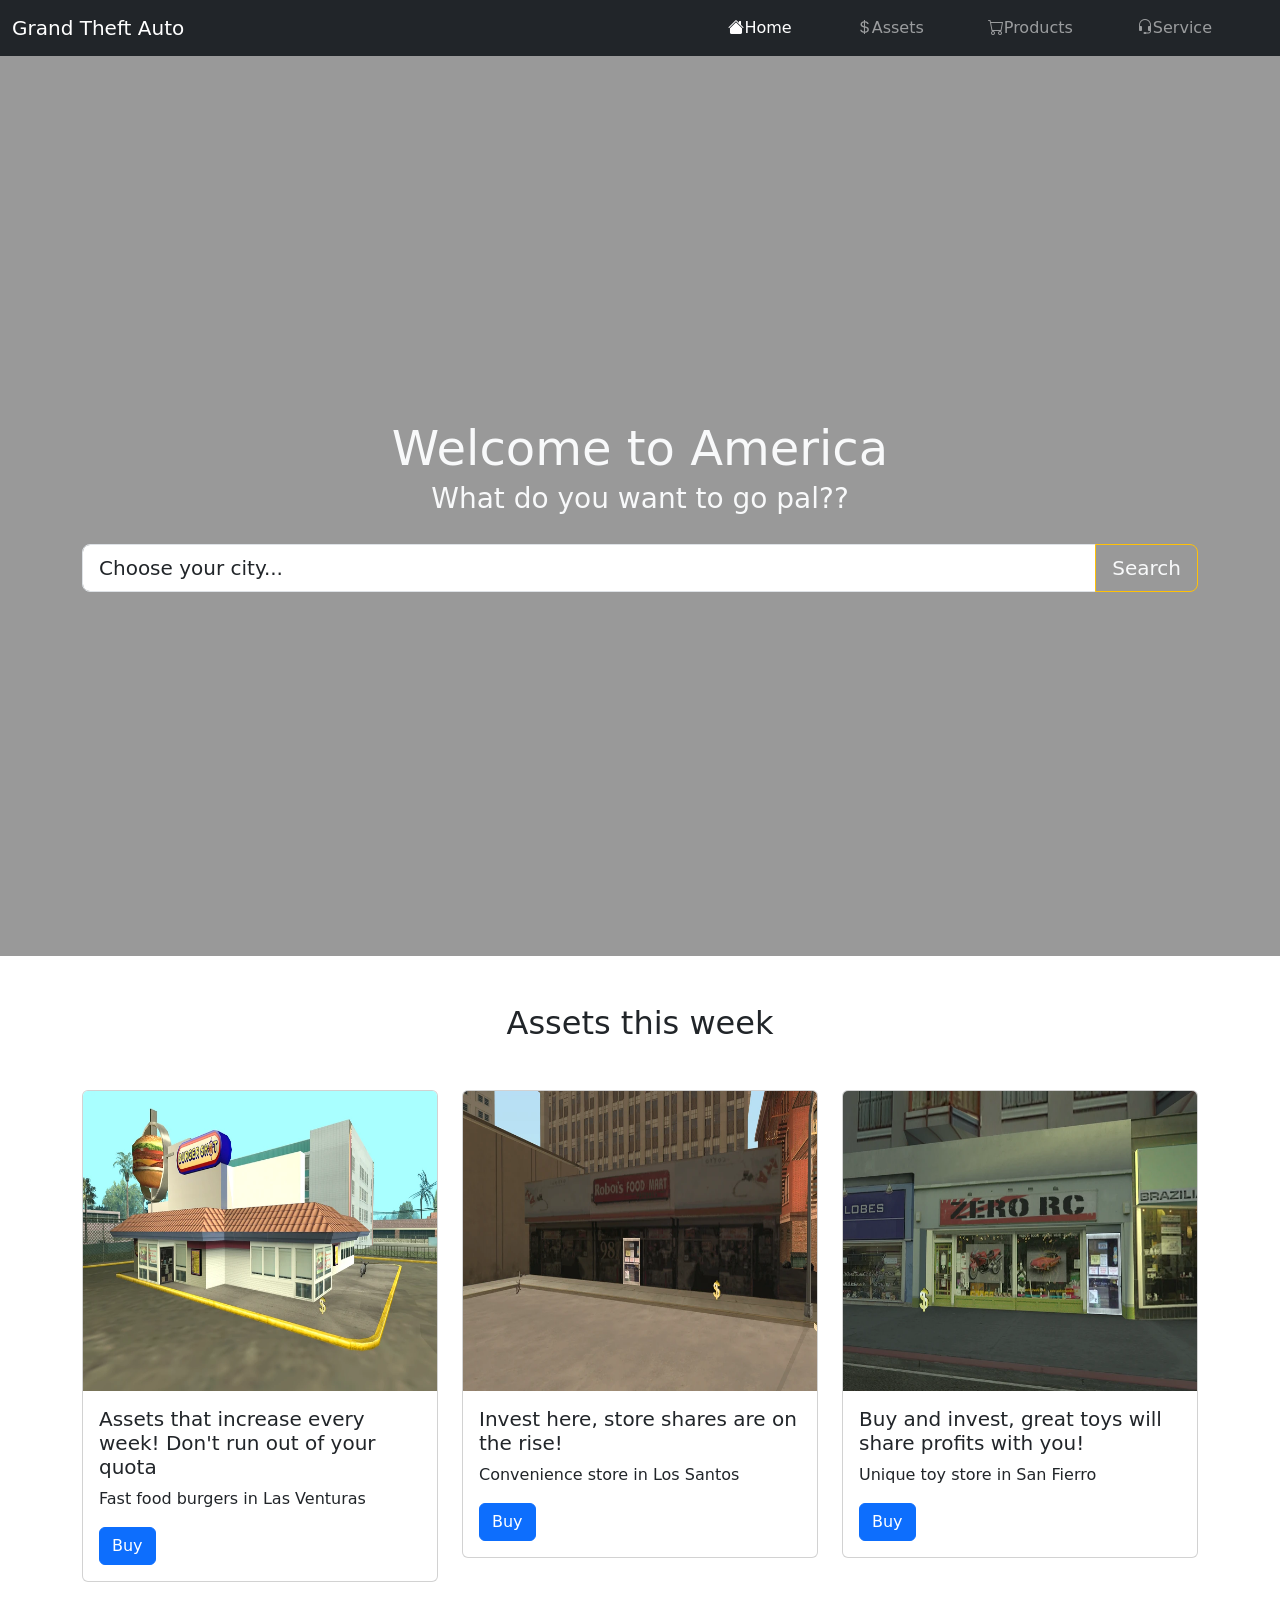
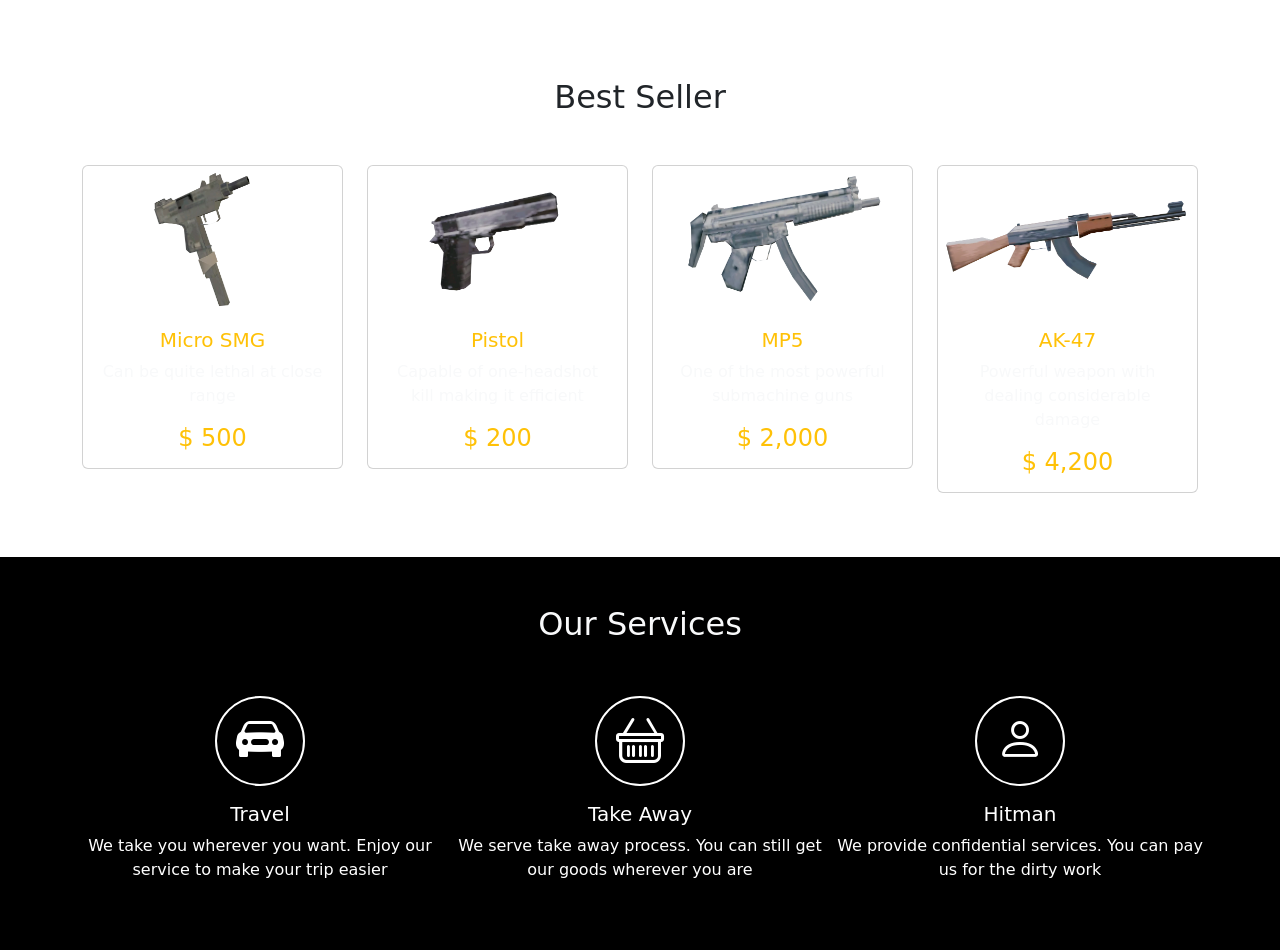
==== index.html @ 94e30887 "Refactor index.html and add Products section Updated the HTML structure and added a new 'Products' s" ====
<!DOCTYPE html>
<html lang="en">
    <head>
        <meta charset="UTF-8">
        <meta name="viewport" content="width=device-width, initial-scale=1.0">
        <title>Grand Theft Auto</title>
        <link rel="stylesheet" href="bootstrap.min.css">
        <link rel="stylesheet" href="style.css">
        <link rel="stylesheet" href="https://cdn.jsdelivr.net/npm/bootstrap-icons@1.13.1/font/bootstrap-icons.min.css">
        <link rel="icon" type="image/x-icon" href="grand-theft-auto-gta-v-logo-grand-theft-auto-gta-v-icon-transparent-free-png.webp">
    </head>
    <body>
        <nav class="navbar navbar-expand-lg navbar-dark bg-dark main-color">
            <div class="container-fluid">
                <button class="navbar-toggler" type="button" data-bs-toggle="collapse" data-bs-target="#navbarNav" aria-controls="navbarNav" aria-expanded="false" aria-label="Toggle navigation">
                    <span class="navbar-toggler-icon"></span>
                </button>
                <div class="collapse navbar-collapse" id="navbarNav">
                    <a class="navbar-brand me-auto" href="#">Grand Theft Auto</a>
                    <ul class="navbar-nav">
                        <li class="nav-item me-5">
                            <a class="nav-link active" aria-current="page" href="#home"><i class="bi bi-house-fill"></i>Home</a>
                        </li>
                        <li class="nav-item me-5">
                            <a class="nav-link" href="#assets"><i class="bi bi-currency-dollar"></i>Assets</a>
                        </li>
                        <li class="nav-item me-5">
                            
                            <a class="nav-link" href="#product"><i class="bi bi-cart"></i>Products</a>
                        </li>
                        <li class="nav-item me-5">
                            <a class="nav-link" href="#service"><i class="bi bi-headset"></i>Service</a>
                        </li>
                    </ul>
                </div>
            </div>
        </nav>
        <!-- Banner -->
        <section id="home">
            <div class="container-fluid banner d-flex align-items-center">
                <div class="container">
                    <h2 class="text-light text-center display-5 mb-1">Welcome to America</h2>
                    <h3 class="text-light text-center display-7 mb-1">What do you want to go pal??</h3><br>
                    <div class="input-group input-group-lg">
                        <select id="inputGroupSelect04" class="form-control">
                            <option selected disabled hidden>Choose your city...</option>
                            <option value="1">Los Santos</option>
                            <option value="2">San Fierro</option>
                            <option value="3">Las Venturas</option>
                            <option value="4">Liberty City</option>
                            <option value="5">Vice City</option>
                        </select>
                        <button class="btn btn-lg btn-outline-warning text-light" type="button">Search</button>
                    </div>
                </div>
            </div>
        </section>
        <!-- Assets -->
        <section id="assets">
            <div class="container-fluid py-5">
                <div class="container">
                    <h2 class="text-center">Assets this week</h2>
                    <div class="row mt-5 justify-content-center">
                    <div class="col md-3 asset-hover">
                        <div class="card">
                            <img src="assets/Assets-GTASA-BurgerShot.webp" alt="burger_shot" class="card-img-top" height="300px">
                            <div class="card-body">
                                <h5 class="card-title">Assets that increase every week! Don't run out of your quota</h5>
                                <p class="card-text">Fast food burgers in Las Venturas</p>
                                <a href="#" class="btn btn-primary">Buy</a>
                            </div>
                        </div>
                    </div>
                    <div class="col md-3 asset-hover">
                        <div class="card">
                            <img src="assets/Assets-GTASA-RoboisFoodMart.webp" alt="robois_foodmart" class="card-img-top" height="300px">
                            <div class="card-body">
                                <h5 class="card-title">Invest here, store shares are on the rise!</h5>
                                <p class="card-text">Convenience store in Los Santos</p>
                                <a href="#" class="btn btn-primary">Buy</a>
                            </div>
                        </div>
                    </div>
                    <div class="col md-3 asset-hover">
                        <div class="card">
                            <img src="assets/Assets-GTASA-ZeroRC.webp" alt="zero_rc" class="card-img-top" height="300px">
                            <div class="card-body">
                                <h5 class="card-title">Buy and invest, great toys will share profits with you!</h5>
                                <p class="card-text">Unique toy store in San Fierro</p>
                                <a href="#" class="btn btn-primary">Buy</a>
                            </div>
                        </div>
                    </div>
                    </div>
                </div>
            </div>
        </section>
        <section id="product">
            <div class="container-fluid py-5 background-product">
                <div class="container">
                    <h2 class="text-center mb-5">Best Seller</h2>
                    <div class="row">
                        <div class="col-sm-6 col-lg-3 mb-3">
                            <div class="card product-card">
                                <img src="assets/MicroSMG-GTASA.webp" alt="Micro SMG" class="card-img-top">
                                <div class="card-body text-center">
                                    <h5 class="card-title text-warning">Micro SMG</h5>
                                    <p class="card-text text-light">Can be quite lethal at close range</p>
                                    <h4 class="card-text text-warning">$ 500</h4>
                                </div>
                            </div>
                        </div>
                        <div class="col-sm-6 col-lg-3 mb-3">
                            <div class="card product-card">
                                <img src="assets/Pistol-GTASA.webp" alt="Pistol" class="card-img-top">
                                <div class="card-body text-center">
                                    <h5 class="card-title text-warning">Pistol</h5>
                                    <p class="card-text text-light">Capable of one-headshot kill making it efficient</p>
                                    <h4 class="card-text text-warning">$ 200</h4>
                                </div>
                            </div>
                        </div>
                        <div class="col-sm-6 col-lg-3 mb-3">
                            <div class="card product-card">
                                <img src="assets/SMG-GTASA.webp" alt="MP5" class="card-img-top">
                                <div class="card-body text-center">
                                    <h5 class="card-title text-warning">MP5</h5>
                                    <p class="card-text text-light">One of the most powerful submachine guns</p>
                                    <h4 class="card-text text-warning">$ 2,000</h4>
                                </div>
                            </div>
                        </div>
                        <div class="col-sm-6 col-lg-3 mb-3">
                            <div class="card product-card">
                                <img src="assets/AK-47-GTASA.webp" alt="AK-47" class="card-img-top">
                                <div class="card-body text-center">
                                    <h5 class="card-title text-warning">AK-47</h5>
                                    <p class="card-text text-light">Powerful weapon with dealing considerable damage</p>
                                    <h4 class="card-text text-warning">$ 4,200</h4>
                                </div>
                            </div>
                        </div>
                    </div>
                </div>
            </div>
        </section>
        <section id="service">
            <div class="container-fluid py-5 main-color background-service">
                <div class="container">
                    <h2 class="text-light text-center mb-5">Our Services</h2>
                    <div class="row justify-content-center">
                        <div class="col-lg-4 service-hover">
                            <div class="d-flex justify-content-center">
                                <div class="icon-service d-flex align-items-center justify-content-center">
                                    <i class="bi bi-car-front-fill display-5"></i>
                                </div>
                            </div>
                            <div class="mt-3 text-white text-center">
                                <h5>Travel</h5>
                                <p>We take you wherever you want.
                                Enjoy our service to make your trip easier</p>
                            </div>
                        </div>
                        <div class="col-lg-4 service-hover">
                            <div class="d-flex justify-content-center">
                                <div class="icon-service d-flex align-items-center justify-content-center">
                                    <i class="bi bi-basket display-5"></i>
                                </div>
                            </div>
                            <div class="mt-3 text-white text-center">
                                <h5>Take Away</h5>
                                <p>We serve take away process.
                                You can still get our goods wherever you are</p>
                            </div>
                        </div>
                        <div class="col-lg-4 service-hover">
                            <div class="d-flex justify-content-center">
                                <div class="icon-service d-flex align-items-center justify-content-center">
                                    <i class="bi bi-person display-5"></i>
                                </div>
                            </div>
                            <div class="mt-3 text-white text-center">
                                <h5>Hitman</h5>
                                <p>We provide confidential services.
                                You can pay us for the dirty work</p>
                            </div>
                        </div>
                    </div>
                </div>
            </div>
        </section>
        <script src="js/bootstrap.bundle.min.js"></script>
    </body>
</html>
---- style.css ----
.banner{
    height: 100vh;
    background: linear-gradient(rgba(0,0,0,0.4), rgba(0,0,0,0.4)), url('wp13714354-claude-speed-desktop-wallpapers.jpg');
    background-size: cover;
    background-position: center;
}

.text-banner{
    color: red;
}

.asset-hover{
    transition: 0.3s;
}

.asset-hover:hover{
    transform: scale(1.05);
    transition: 0.3s;
}

.background-service{
    height: auto;
    background: black;
}

.icon-service{
    width: 90px; height: 90px;
    border: solid 2px #fff; border-radius: 50%;
    color: #ffff;
}

.service-hover{
    transition: 0.3s;
    padding: 4px;
    border-radius: 20px;
}

.service-hover:hover{
    background-color: rgba(255, 255, 255, 0.107);
    transition: 0.3s;
}
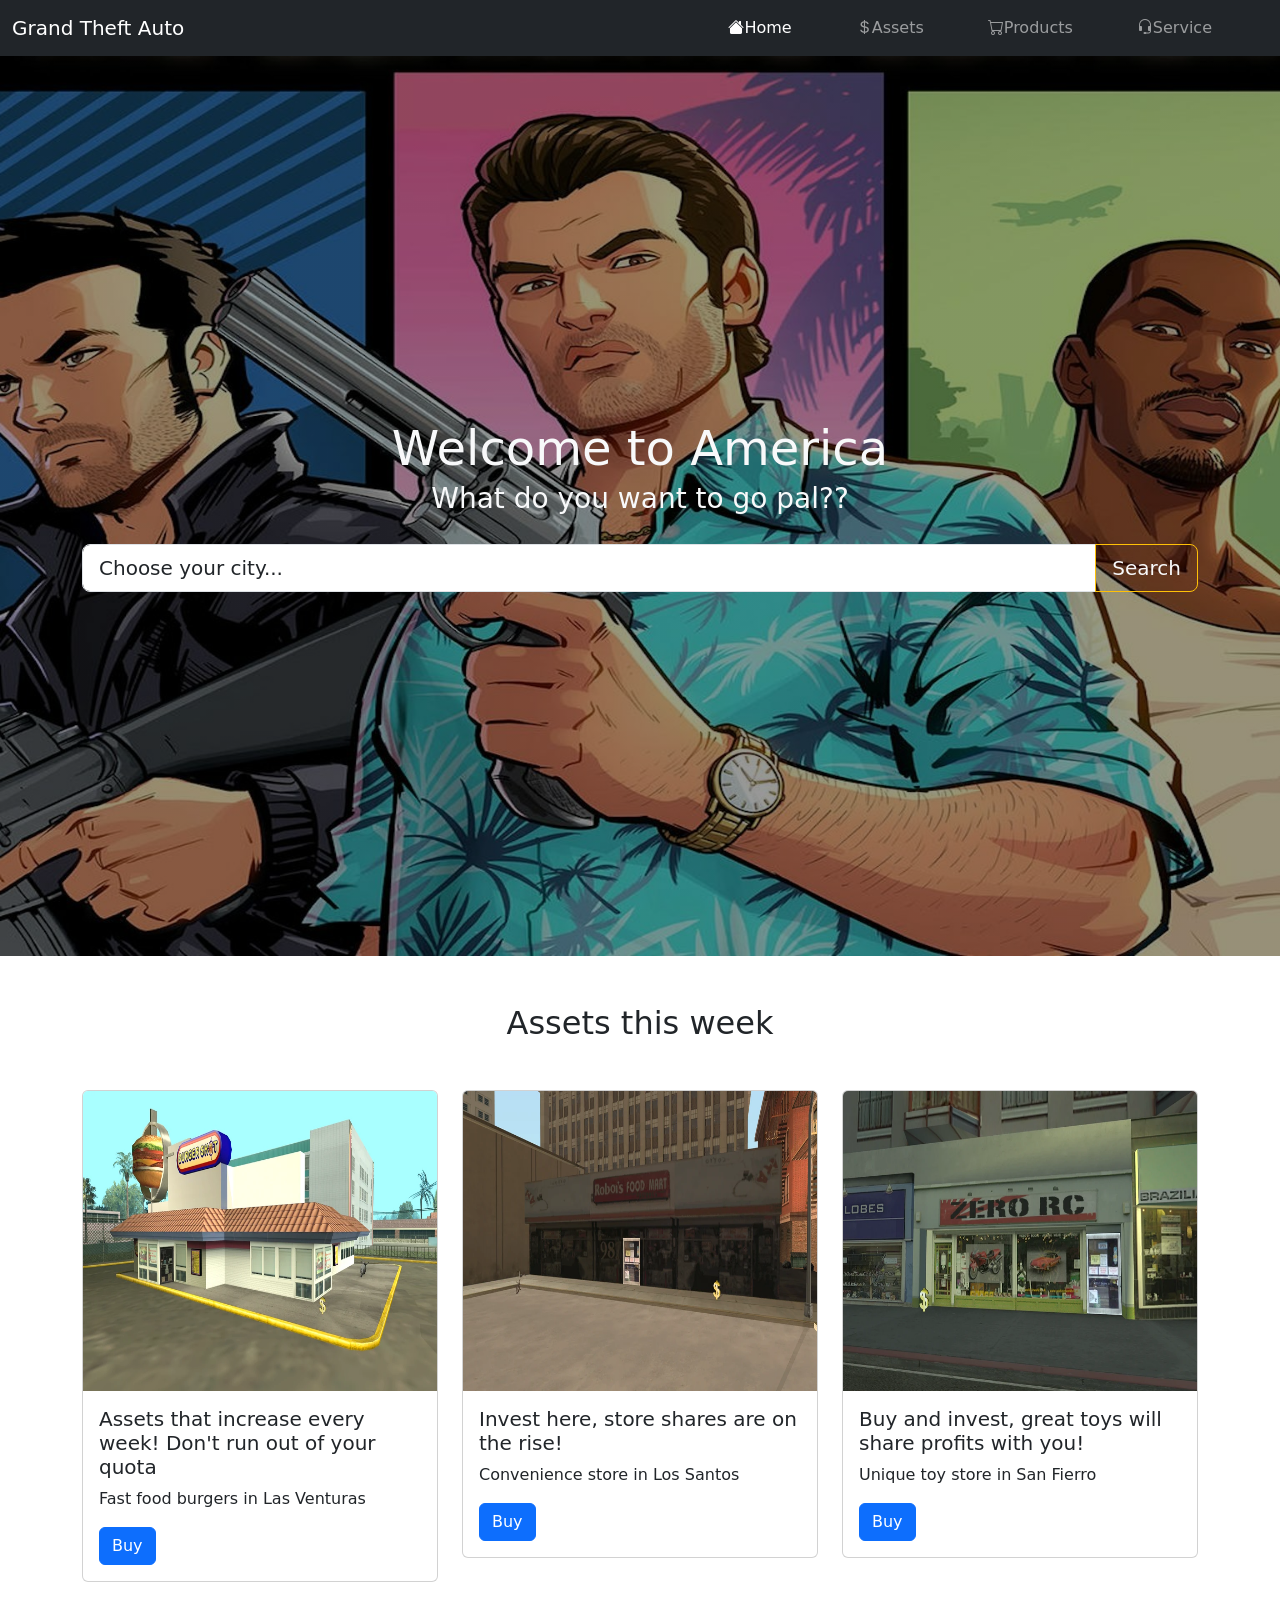
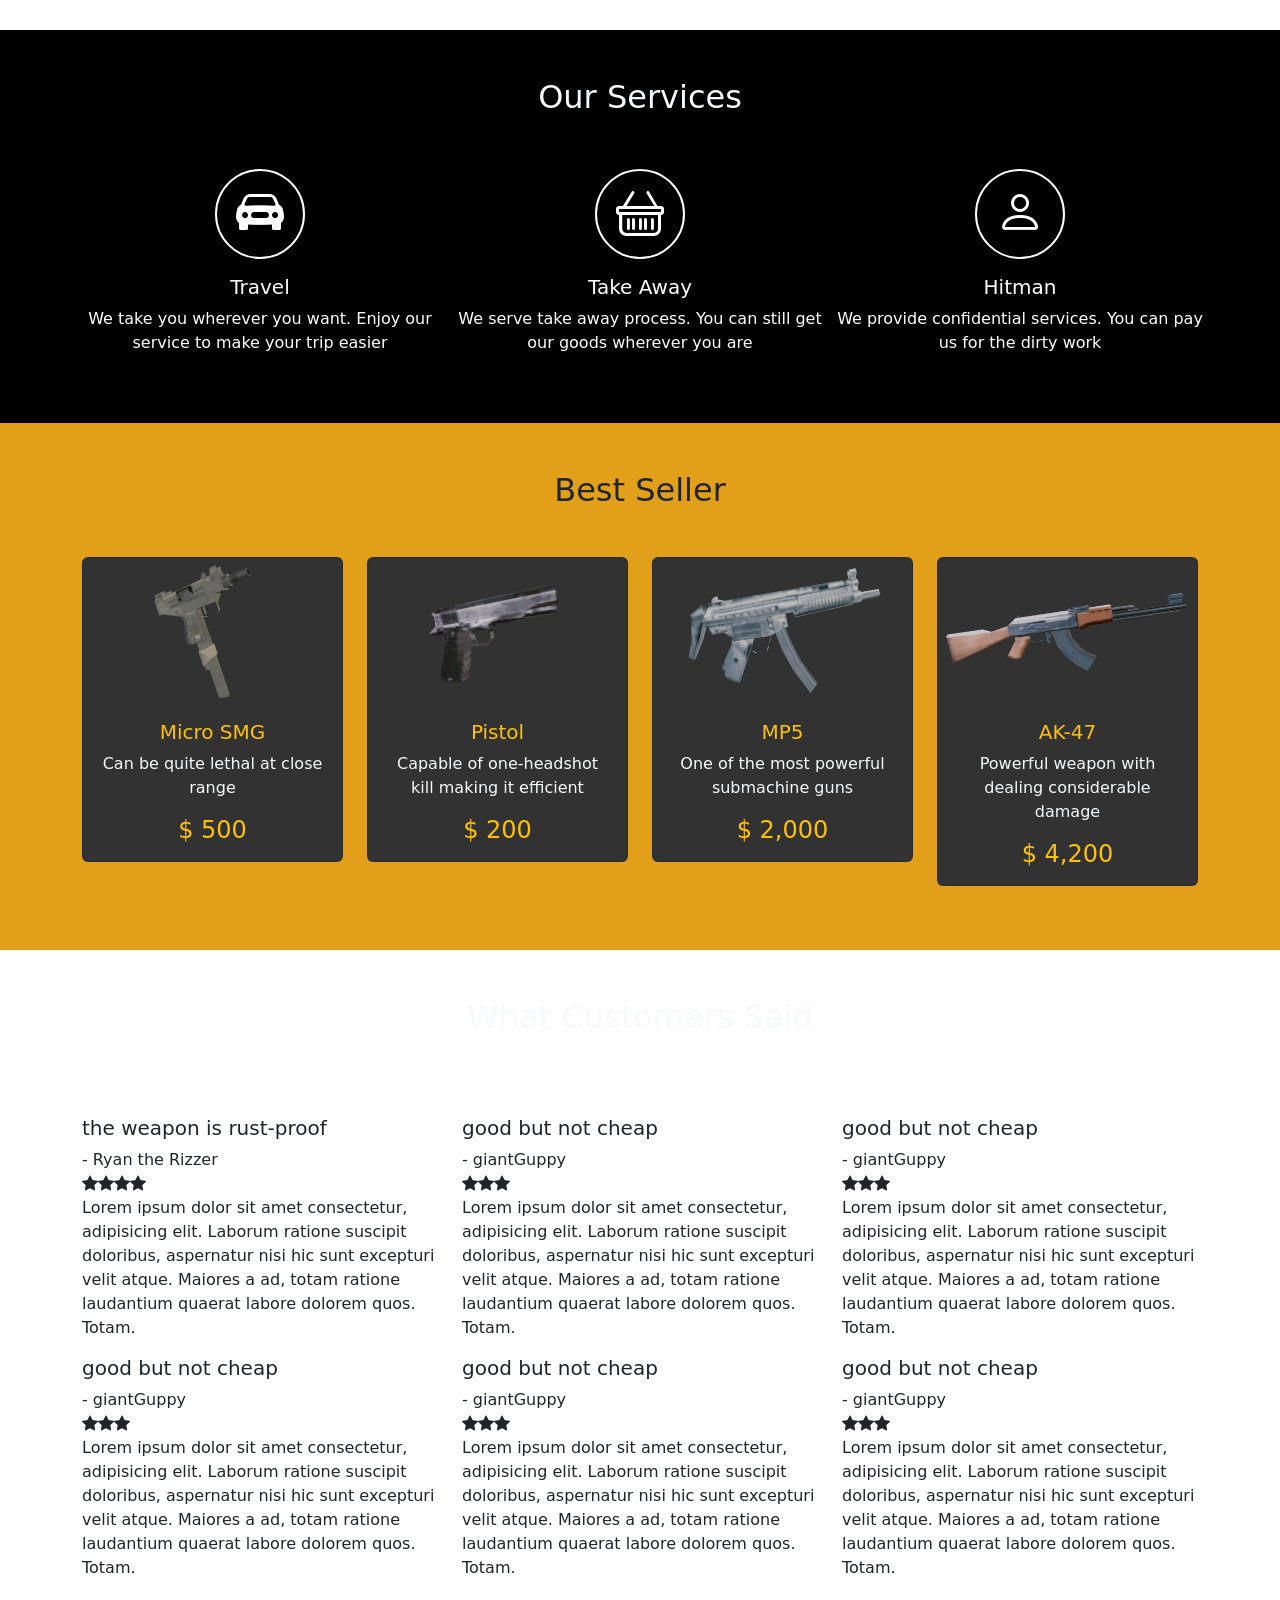
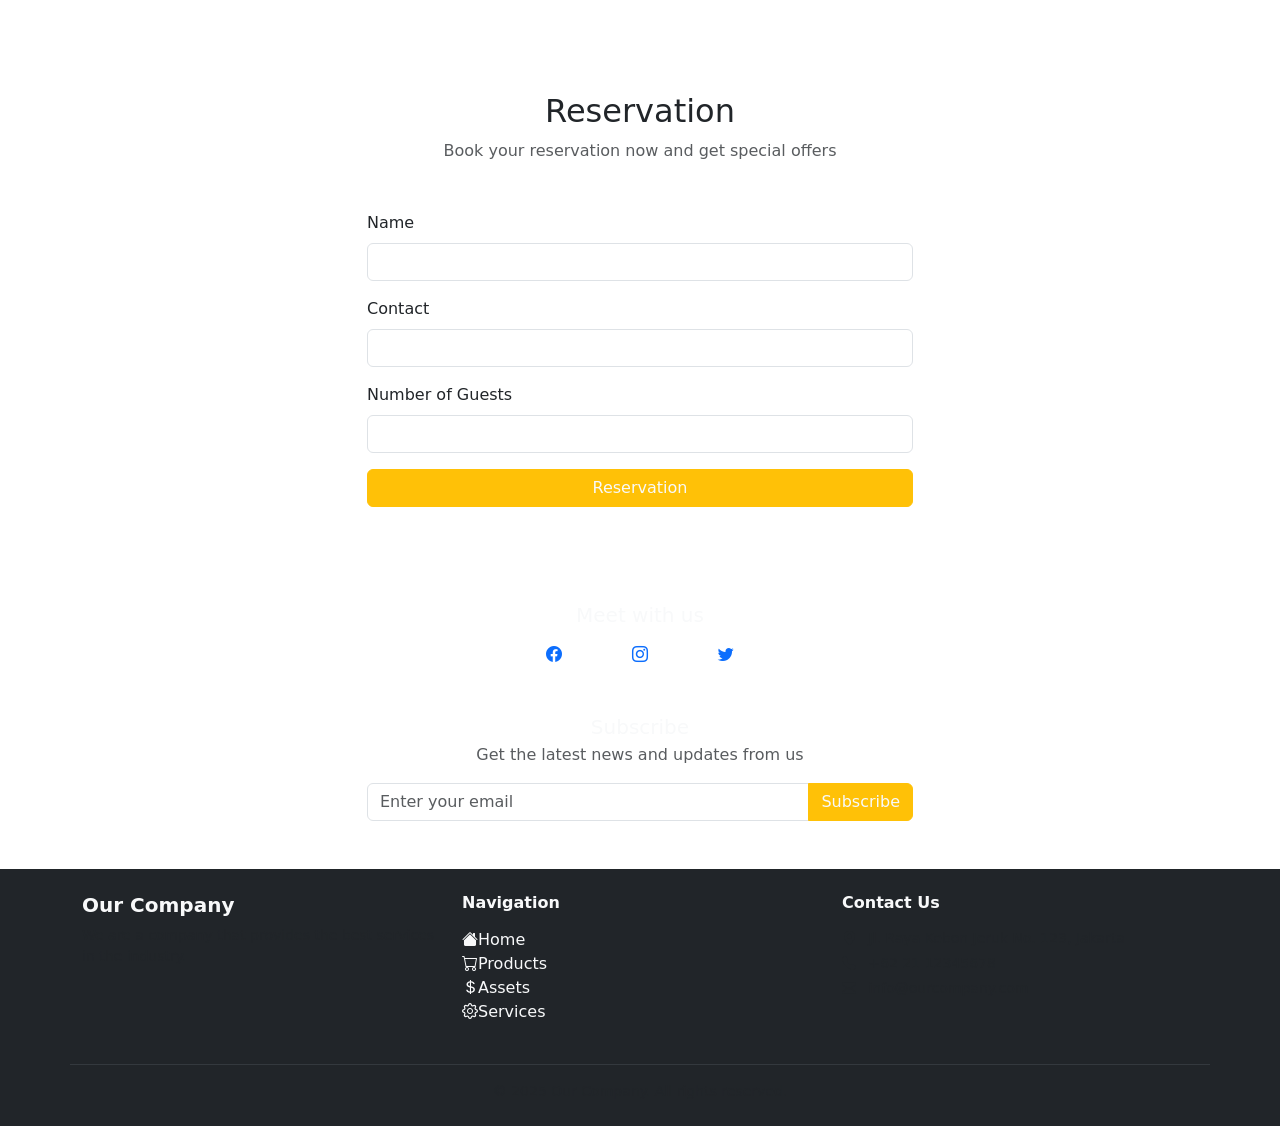
==== commit 2d60303a: "Refactor index.html structure and content" ====
--- a/index.html
+++ b/index.html
@@ -91,6 +91,50 @@
                             </div>
                         </div>
                     </div>
+                </div>
+            </div>
+        </section>
+        <section id="service">
+            <div class="container-fluid py-5 main-color background-service">
+                <div class="container">
+                    <h2 class="text-light text-center mb-5">Our Services</h2>
+                    <div class="row justify-content-center">
+                        <div class="col-lg-4 service-hover">
+                            <div class="d-flex justify-content-center">
+                                <div class="icon-service d-flex align-items-center justify-content-center">
+                                    <i class="bi bi-car-front-fill display-5"></i>
+                                </div>
+                            </div>
+                            <div class="mt-3 text-white text-center">
+                                <h5>Travel</h5>
+                                <p>We take you wherever you want.
+                                Enjoy our service to make your trip easier</p>
+                            </div>
+                        </div>
+                        <div class="col-lg-4 service-hover">
+                            <div class="d-flex justify-content-center">
+                                <div class="icon-service d-flex align-items-center justify-content-center">
+                                    <i class="bi bi-basket display-5"></i>
+                                </div>
+                            </div>
+                            <div class="mt-3 text-white text-center">
+                                <h5>Take Away</h5>
+                                <p>We serve take away process.
+                                You can still get our goods wherever you are</p>
+                            </div>
+                        </div>
+                        <div class="col-lg-4 service-hover">
+                            <div class="d-flex justify-content-center">
+                                <div class="icon-service d-flex align-items-center justify-content-center">
+                                    <i class="bi bi-person display-5"></i>
+                                </div>
+                            </div>
+                            <div class="mt-3 text-white text-center">
+                                <h5>Hitman</h5>
+                                <p>We provide confidential services.
+                                You can pay us for the dirty work</p>
+                            </div>
+                        </div>
                     </div>
                 </div>
             </div>
@@ -144,51 +188,167 @@
                 </div>
             </div>
         </section>
-        <section id="service">
-            <div class="container-fluid py-5 main-color background-service">
-                <div class="container">
-                    <h2 class="text-light text-center mb-5">Our Services</h2>
+        <section id="review">
+            <div class="container-fluid py-5 testimony">
+                <div class="container">
+                    <h2 class="text-center text-light mb-2">What Customers Said</h2>
+                    <p class="text-center mb-5 text-white">Customer satisfaction is our pride</p>
+                    <div class="testimony row justify-content-center">
+                        <div class="col-sm-6 col-lg-4">
+                            <div class="testimony-card">
+                                <div class="quote-icon"></div>
+                                <h5>the weapon is rust-proof</h5>
+                                <div class="author">- Ryan the Rizzer</div>
+                                <div class="stars">
+                                    <i class="bi bi-star-fill"></i><i class="bi bi-star-fill"></i><i class="bi bi-star-fill"></i><i class="bi bi-star-fill"></i>
+                                </div>
+                                <p>Lorem ipsum dolor sit amet consectetur, adipisicing elit. Laborum ratione suscipit doloribus, aspernatur nisi hic sunt excepturi velit atque. Maiores a ad, totam ratione laudantium quaerat labore dolorem quos. Totam.</p>
+                            </div>
+                        </div>
+                        <div class="col-sm-6 col-lg-4">
+                            <div class="testimony-card">
+                                <div class="quote-icon"></div>
+                                <h5>good but not cheap</h5>
+                                <div class="author">- giantGuppy</div>
+                                <div class="stars">
+                                    <i class="bi bi-star-fill"></i><i class="bi bi-star-fill"></i><i class="bi bi-star-fill"></i>
+                                </div>
+                                <p>Lorem ipsum dolor sit amet consectetur, adipisicing elit. Laborum ratione suscipit doloribus, aspernatur nisi hic sunt excepturi velit atque. Maiores a ad, totam ratione laudantium quaerat labore dolorem quos. Totam.</p>
+                            </div>
+                        </div>
+                        <div class="col-sm-6 col-lg-4">
+                            <div class="testimony-card">
+                                <div class="quote-icon"></div>
+                                <h5>good but not cheap</h5>
+                                <div class="author">- giantGuppy</div>
+                                <div class="stars">
+                                    <i class="bi bi-star-fill"></i><i class="bi bi-star-fill"></i><i class="bi bi-star-fill"></i>
+                                </div>
+                                <p>Lorem ipsum dolor sit amet consectetur, adipisicing elit. Laborum ratione suscipit doloribus, aspernatur nisi hic sunt excepturi velit atque. Maiores a ad, totam ratione laudantium quaerat labore dolorem quos. Totam.</p>
+                            </div>
+                        </div>
+                        <div class="col-sm-6 col-lg-4">
+                            <div class="testimony-card">
+                                <div class="quote-icon"></div>
+                                <h5>good but not cheap</h5>
+                                <div class="author">- giantGuppy</div>
+                                <div class="stars">
+                                    <i class="bi bi-star-fill"></i><i class="bi bi-star-fill"></i><i class="bi bi-star-fill"></i>
+                                </div>
+                                <p>Lorem ipsum dolor sit amet consectetur, adipisicing elit. Laborum ratione suscipit doloribus, aspernatur nisi hic sunt excepturi velit atque. Maiores a ad, totam ratione laudantium quaerat labore dolorem quos. Totam.</p>
+                            </div>
+                        </div>
+                        <div class="col-sm-6 col-lg-4">
+                            <div class="testimony-card">
+                                <div class="quote-icon"></div>
+                                <h5>good but not cheap</h5>
+                                <div class="author">- giantGuppy</div>
+                                <div class="stars">
+                                    <i class="bi bi-star-fill"></i><i class="bi bi-star-fill"></i><i class="bi bi-star-fill"></i>
+                                </div>
+                                <p>Lorem ipsum dolor sit amet consectetur, adipisicing elit. Laborum ratione suscipit doloribus, aspernatur nisi hic sunt excepturi velit atque. Maiores a ad, totam ratione laudantium quaerat labore dolorem quos. Totam.</p>
+                            </div>
+                        </div>
+                        <div class="col-sm-6 col-lg-4">
+                            <div class="testimony-card">
+                                <div class="quote-icon"></div>
+                                <h5>good but not cheap</h5>
+                                <div class="author">- giantGuppy</div>
+                                <div class="stars">
+                                    <i class="bi bi-star-fill"></i><i class="bi bi-star-fill"></i><i class="bi bi-star-fill"></i>
+                                </div>
+                                <p>Lorem ipsum dolor sit amet consectetur, adipisicing elit. Laborum ratione suscipit doloribus, aspernatur nisi hic sunt excepturi velit atque. Maiores a ad, totam ratione laudantium quaerat labore dolorem quos. Totam.</p>
+                            </div>
+                        </div>
+                    </div>
+                </div>
+            </div>
+        </section>
+        <section id="reservasi">
+            <div class="container-fluid py-5">
+                <div class="container">
+                    <h2 class="text-center mb-2">Reservation</h2>
+                    <p class="text-center text-muted mb-5">Book your reservation now and get special offers</p>
                     <div class="row justify-content-center">
-                        <div class="col-lg-4 service-hover">
-                            <div class="d-flex justify-content-center">
-                                <div class="icon-service d-flex align-items-center justify-content-center">
-                                    <i class="bi bi-car-front-fill display-5"></i>
-                                </div>
-                            </div>
-                            <div class="mt-3 text-white text-center">
-                                <h5>Travel</h5>
-                                <p>We take you wherever you want.
-                                Enjoy our service to make your trip easier</p>
-                            </div>
-                        </div>
-                        <div class="col-lg-4 service-hover">
-                            <div class="d-flex justify-content-center">
-                                <div class="icon-service d-flex align-items-center justify-content-center">
-                                    <i class="bi bi-basket display-5"></i>
-                                </div>
-                            </div>
-                            <div class="mt-3 text-white text-center">
-                                <h5>Take Away</h5>
-                                <p>We serve take away process.
-                                You can still get our goods wherever you are</p>
-                            </div>
-                        </div>
-                        <div class="col-lg-4 service-hover">
-                            <div class="d-flex justify-content-center">
-                                <div class="icon-service d-flex align-items-center justify-content-center">
-                                    <i class="bi bi-person display-5"></i>
-                                </div>
-                            </div>
-                            <div class="mt-3 text-white text-center">
-                                <h5>Hitman</h5>
-                                <p>We provide confidential services.
-                                You can pay us for the dirty work</p>
-                            </div>
-                        </div>
-                    </div>
-                </div>
-            </div>
-        </section>
+                        <div class="col-md-6">
+                            <form>
+                                <div class="mb-3">
+                                    <label class="form-label">Name</label>
+                                    <input type="text" class="form-control">
+                                </div>
+                                <div class="mb-3">
+                                    <label class="form-label">Contact</label>
+                                    <input type="number" class="form-control">
+                                </div>
+                                <div class="mb-3">
+                                    <label class="form-label">Number of Guests</label>
+                                    <input type="guest" class="form-control">
+                                </div>
+                                <div class="d-grid">
+                                    <button class="btn btn-warning text-light">Reservation</button>
+                                </div>
+                            </form>
+                        </div>
+                    </div>
+                </div>
+            </div>
+        </section>
+        <section id="subscribe">
+            <div class="container-fluid py-5 footer">
+                <div class="container">
+                    <h5 class="text-center text-light mb-3">Meet with us</h5>
+                    <div class="d-flex justify-content-center mb-5" style="gap: 70px">
+                        <a href="#" target="_blank" class="social-icon">
+                            <i class="bi bi-facebook"></i>
+                        </a>
+                        <a href="#" target="_blank" class="social-icon">
+                            <i class="bi bi-instagram"></i>
+                        </a>
+                        <a href="#" target="_blank" class="social-icon">
+                            <i class="bi bi-twitter"></i>
+                        </a>
+                    </div>
+                    <h5 class="text-center text-light mb-1">Subscribe</h5>
+                    <p class="text-center text-muted mb-3">Get the latest news and updates from us</p>
+                    <div class="row justify-content-center">
+                        <div class="col-md-6">
+                            <div class="input-group">
+                                <input type="email" class="form-control" placeholder="Enter your email">
+                                <button class="btn btn-warning text-light" type="button">Subscribe</button>
+                            </div>
+                        </div>
+                    </div>
+                </div>
+            </div>
+        </section>
+        <footer class="bg-dark text-light py-4">
+            <div class="container">
+                <div class="row text-center text-md-start">
+                    <div class="col-md-4 mb-3 mb-md-0">
+                        <h5 class="fw-bold">Our Company</h5>
+                        <p class="text-muted small">We are a company that provides the best services in the industry.</p>
+                    </div>
+                    <div class="col-md-4 mb-3 mb-md-0">
+                        <h6 class="fw-bold mb-3">Navigation</h6>
+                        <ul class="list-unstyled">
+                            <li><a class="nav-link" href="#home"><i class="bi bi-house-fill"></i>Home</a></li>
+                            <li><a class="nav-link" href="#product"><i class="bi bi-cart"></i>Products</a></li>
+                            <li><a class="nav-link" href="#assets"><i class="bi bi-currency-dollar"></i>Assets</a></li>
+                            <li><a class="nav-link" href="#service"><i class="bi bi-gear"></i>Services</a></li>
+                        </ul>
+                    </div>
+                    <div class="col-md-4">
+                        <h6 class="fw-bold mb-3">Contact Us</h6>
+                        <ul class="list-unstyled text-muted small">
+                            <li class="mb-1"><i class="bi bi-geo-alt-fill me-2"></i> Jl. Raya Kebon Jeruk No. 123, Jakarta</li>
+                            <li class="mb-1"><i class="bi bi-telephone-fill me-2"></i> +62 21 12345678</li>
+                            <li><i class="bi bi-envelope-fill me-2"></i> info@ourcompany.com</li>
+                        </ul>
+                </div>
+                <hr class="border-secondary mt-4 mb-3">
+                <p class="text-center text-muted small mb-0">© 2025 Our Company. All rights reserved.</p>
+            </div>
+        </footer>
         <script src="js/bootstrap.bundle.min.js"></script>
     </body>
 </html>
--- a/style.css
+++ b/style.css
@@ -1,6 +1,6 @@
 .banner{
     height: 100vh;
-    background: linear-gradient(rgba(0,0,0,0.4), rgba(0,0,0,0.4)), url('wp13714354-claude-speed-desktop-wallpapers.jpg');
+    background: linear-gradient(rgba(0,0,0,0.4), rgba(0,0,0,0.4)), url('assets/wp13714354-claude-speed-desktop-wallpapers.jpg');
     background-size: cover;
     background-position: center;
 }
@@ -16,6 +16,24 @@
 .asset-hover:hover{
     transform: scale(1.05);
     transition: 0.3s;
+}
+
+.background-product{
+    height: auto;
+    background: #e29f19;
+}
+
+.product-card{
+    background-color: rgb(50, 50, 50);
+    transition: 0.3s;
+    cursor: pointer;
+}
+
+.product-card:hover{
+    background-color: rgb(8, 0, 255);
+    transform: scale(1.03);
+    transition: 0.3s;
+    box-shadow: 0 0 10px rgba(0, 0, 0, 0.7);
 }
 
 .background-service{
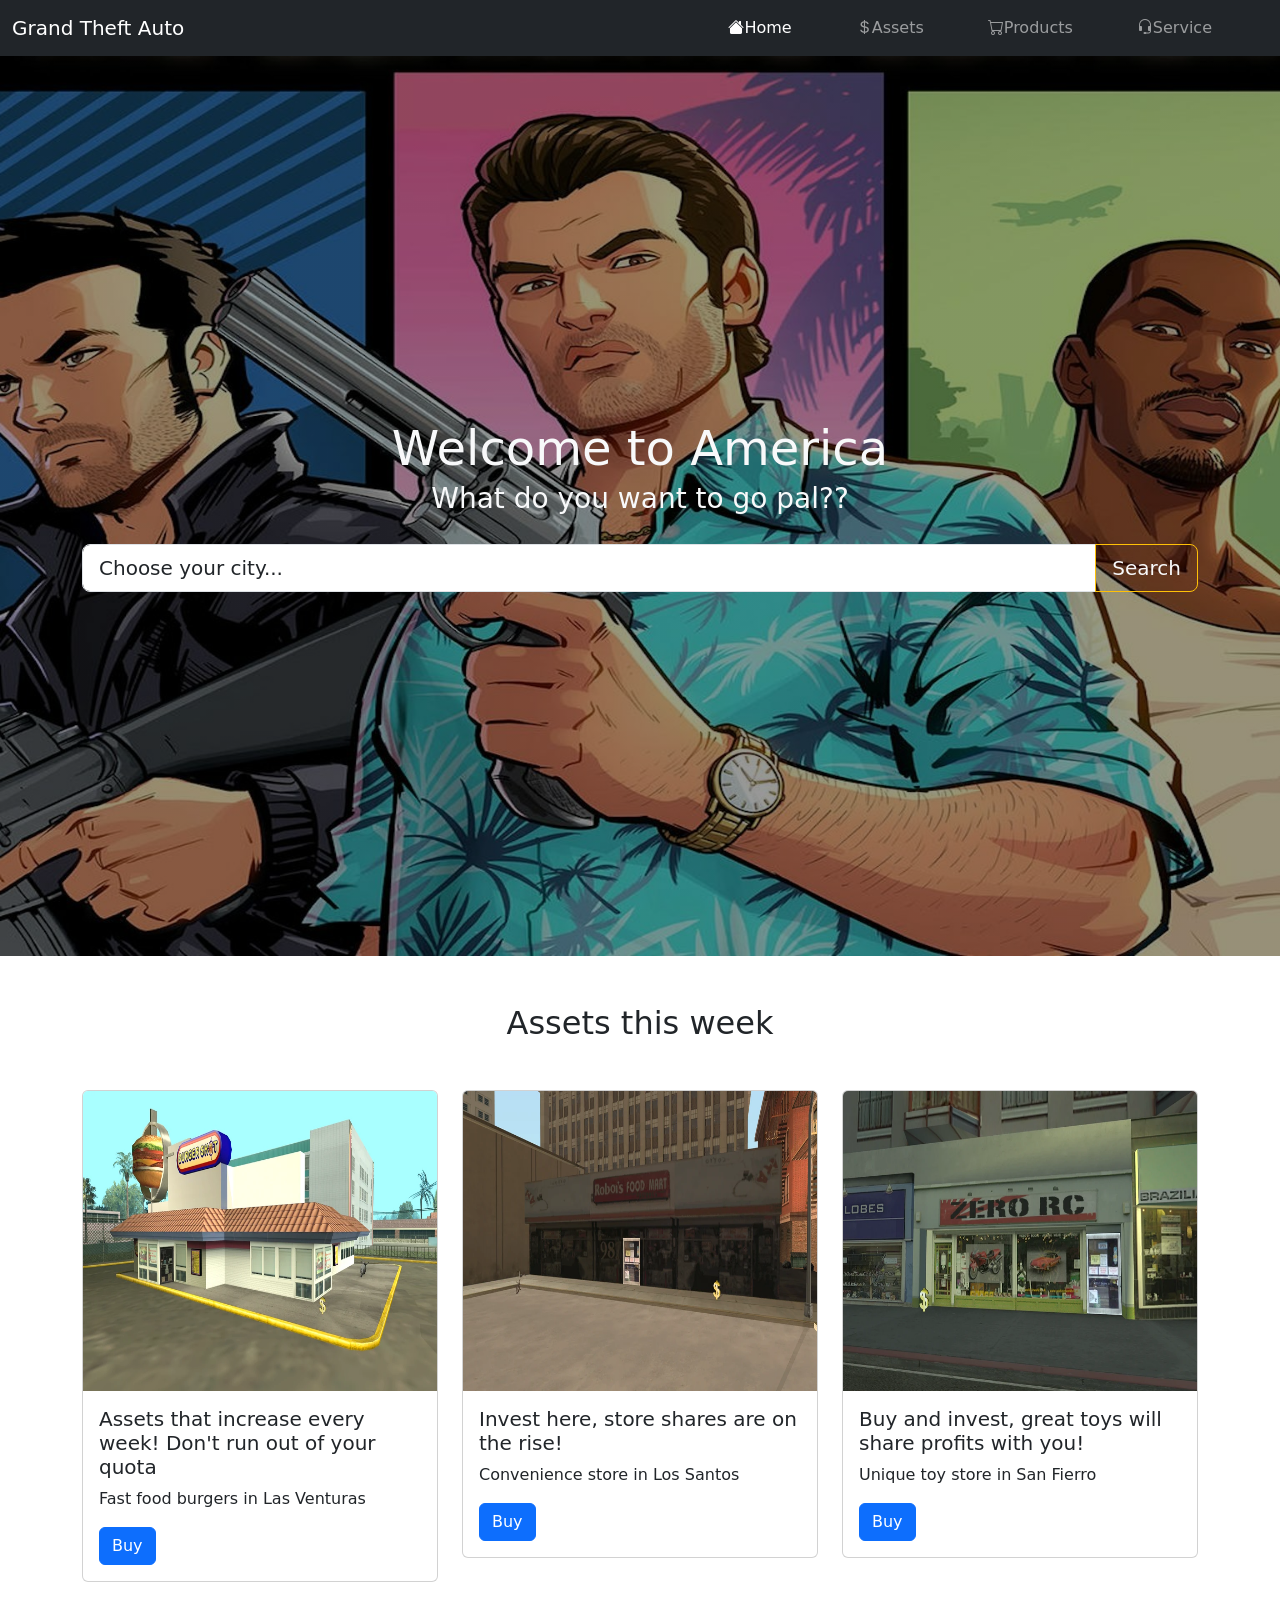
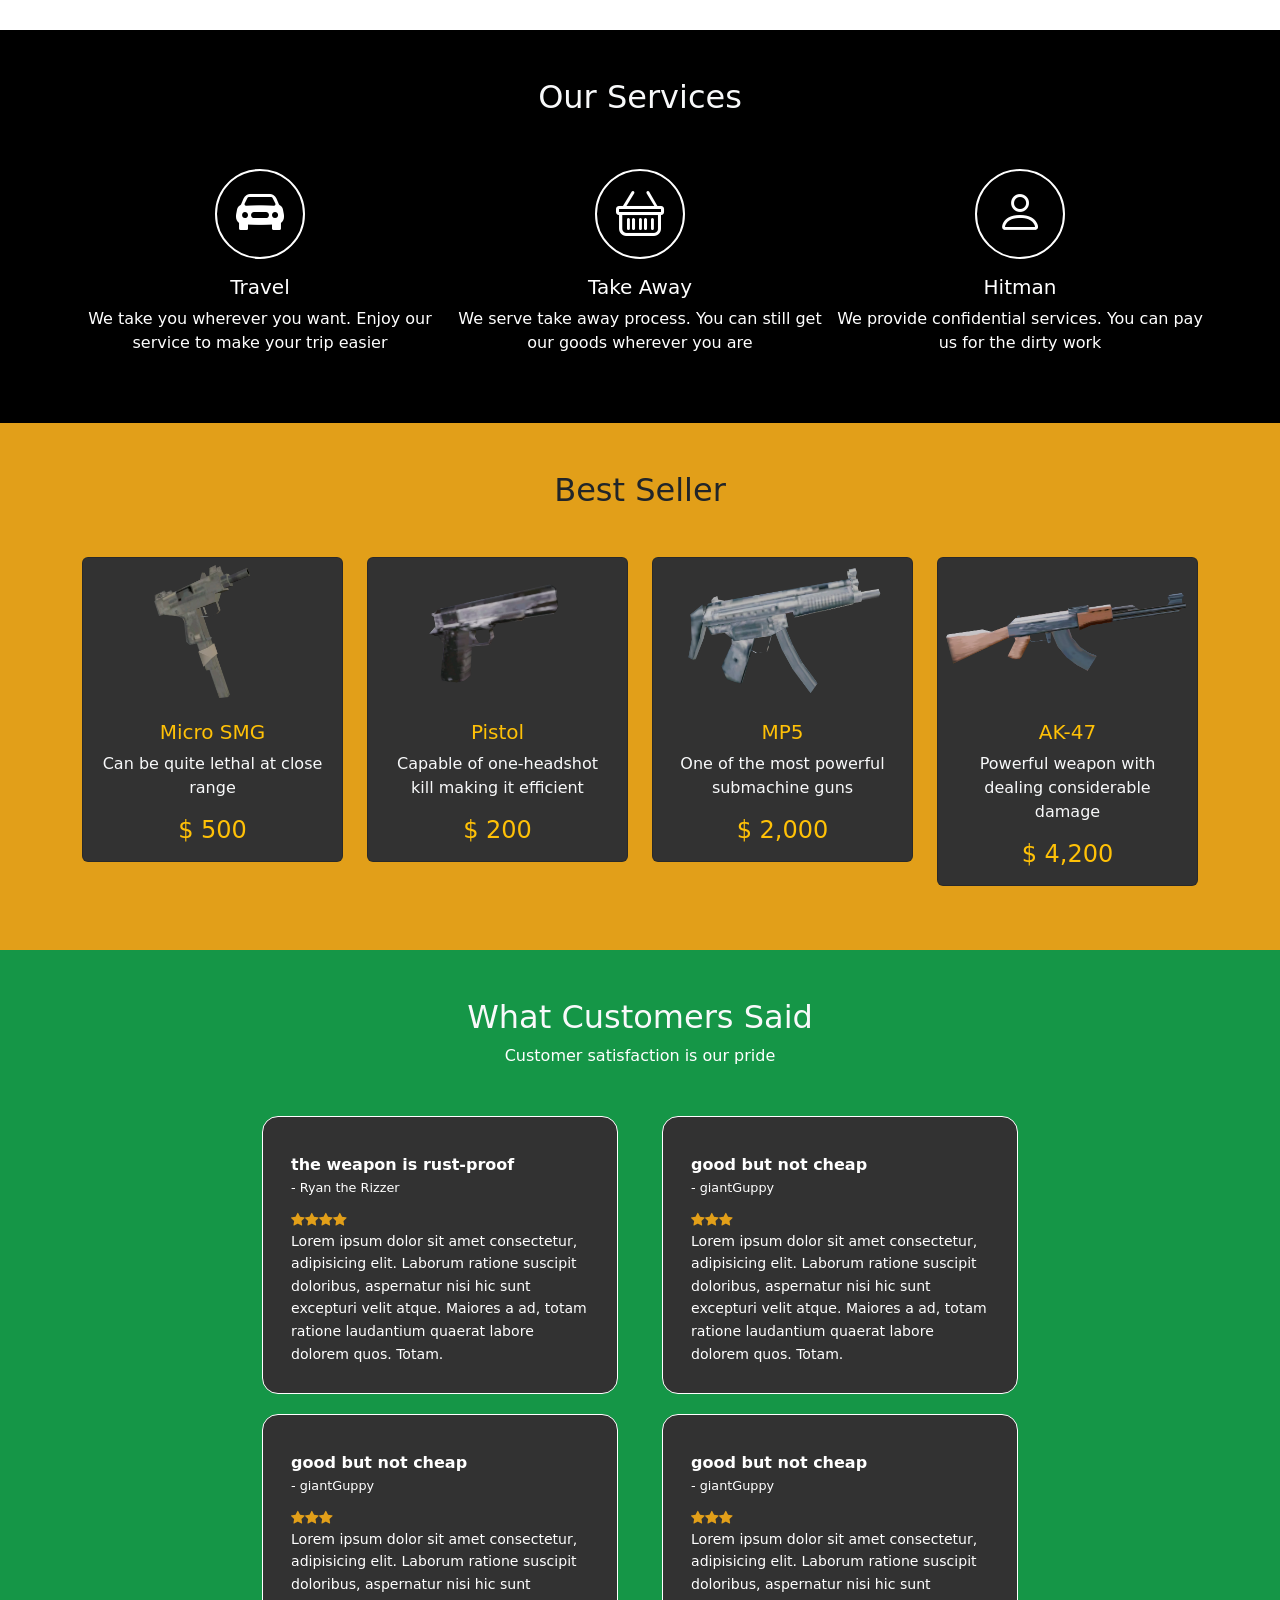
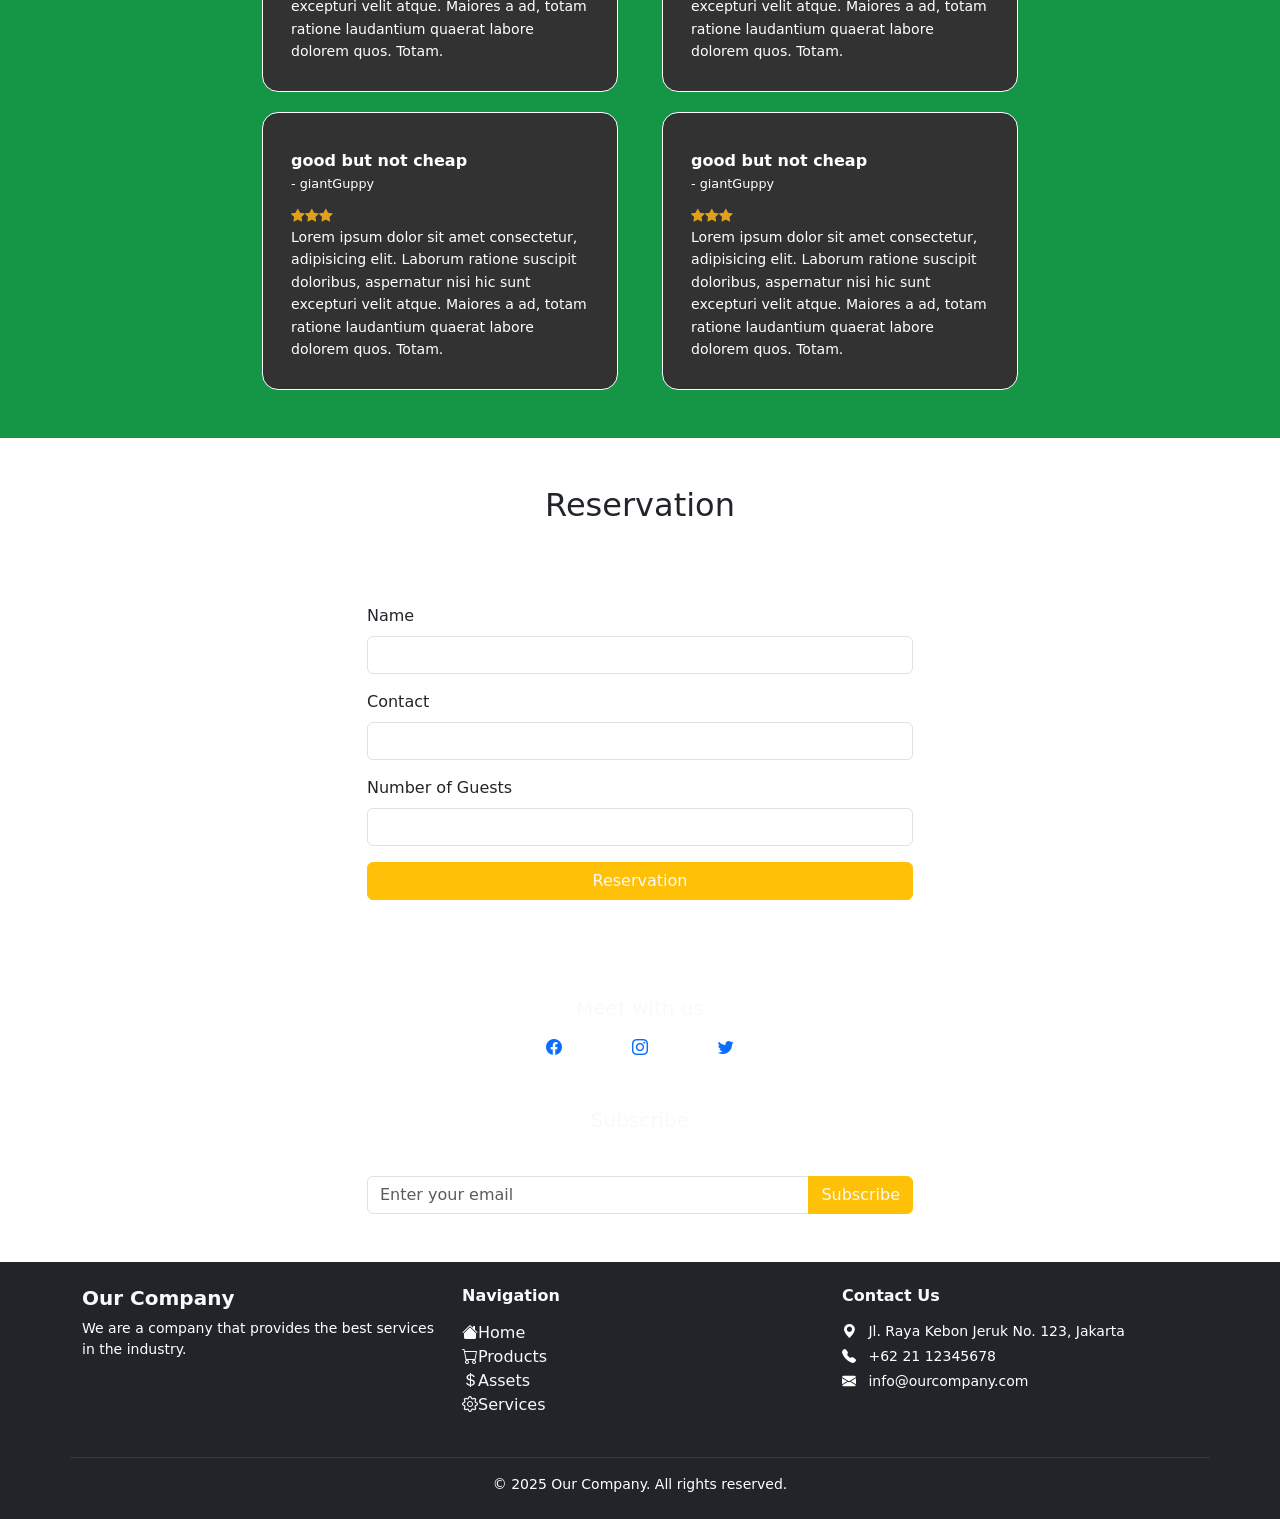
==== commit 332cd8f5: "Update index.html" ====
--- a/index.html
+++ b/index.html
@@ -278,11 +278,11 @@
                                 </div>
                                 <div class="mb-3">
                                     <label class="form-label">Contact</label>
-                                    <input type="number" class="form-control">
+                                    <input type="text" class="form-control">
                                 </div>
                                 <div class="mb-3">
                                     <label class="form-label">Number of Guests</label>
-                                    <input type="guest" class="form-control">
+                                    <input type="number" class="form-control">
                                 </div>
                                 <div class="d-grid">
                                     <button class="btn btn-warning text-light">Reservation</button>
@@ -352,3 +352,4 @@
         <script src="js/bootstrap.bundle.min.js"></script>
     </body>
 </html>
+
--- a/style.css
+++ b/style.css
@@ -1,3 +1,5 @@
+/*BANNER SECTION*/
+
 .banner{
     height: 100vh;
     background: linear-gradient(rgba(0,0,0,0.4), rgba(0,0,0,0.4)), url('assets/wp13714354-claude-speed-desktop-wallpapers.jpg');
@@ -9,6 +11,8 @@
     color: red;
 }
 
+/*ASSETS SECTION*/
+
 .asset-hover{
     transition: 0.3s;
 }
@@ -18,23 +22,7 @@
     transition: 0.3s;
 }
 
-.background-product{
-    height: auto;
-    background: #e29f19;
-}
-
-.product-card{
-    background-color: rgb(50, 50, 50);
-    transition: 0.3s;
-    cursor: pointer;
-}
-
-.product-card:hover{
-    background-color: rgb(8, 0, 255);
-    transform: scale(1.03);
-    transition: 0.3s;
-    box-shadow: 0 0 10px rgba(0, 0, 0, 0.7);
-}
+/*SERVICES SECTION*/
 
 .background-service{
     height: auto;
@@ -57,3 +45,109 @@
     background-color: rgba(255, 255, 255, 0.107);
     transition: 0.3s;
 }
+
+/*PRODUCTS SECTION*/
+
+.background-product{
+    height: auto;
+    background: #e29f19;
+}
+
+.product-card{
+    background-color: rgb(50, 50, 50);
+    transition: 0.3s;
+    cursor: pointer;
+}
+
+.product-card:hover{
+    background-color: rgb(8, 0, 255);
+    transform: scale(1.03);
+    transition: 0.3s;
+    box-shadow: 0 0 10px rgba(0, 0, 0, 0.7);
+}
+
+/*REVIEW SECTION*/
+
+
+.testimony{
+    background-color: #159647;
+}
+
+.testimony-card{
+    background-color: rgb(50, 50, 50);
+    border: solid 1px #fff;
+    border-radius: 16px;
+    padding: 28px;
+    transition: 0.3s;
+    cursor: pointer;
+    height: 100%;
+}
+
+.testimony-card:hover{
+    background-color: rgb(8, 0, 255);
+    transform: translateY(-6px);
+    transition: 0.3s;
+    border-color: #e29f19;
+}
+
+.testimony-card .quote-icon{
+    font-size: 2rem;
+    color: #e29f19;
+    line-height: 1;
+    margin-bottom: 10px;
+}
+
+.testimony-card h5{
+    color: #fff;
+    font-size: 1rem;
+    font-weight: 700;
+    margin-bottom: 4px;
+}
+
+.testimony-card .author{
+    color: #fff;
+    font-size: 0.8rem;
+    margin-bottom: 12px;
+}
+
+.testimony-card p{
+    color: #fff;
+    font-size: 0.88rem;
+    line-height: 1.6;
+    margin-bottom: 0;
+}
+
+.testimony-card .stars{
+    color: #e29f19;
+    font-size: 0.85rem;
+    margin-top: 12px;
+}
+
+.testimony .row{
+    gap: 20px;
+    padding: 0px;
+}
+
+/*SUBSCRIBE SECTION*/
+.footer{
+    background:linear-gradient(rgba(0, 0, 0, 0.700), rgba(0, 0, 0, 0.700)),url('assets/2c7cf1-L10.webp');
+    background-size: cover;
+    background-position: right;
+    background-attachment: fixed;
+}
+
+.footer .social-icons{
+    color: #fff;
+    font-size: 1.6rem;
+    transition: 0.3s;
+}
+
+.footer .social-icons:hover{
+    color: #FFC107;
+    transition: 0.3s;
+}
+
+/*UNIVERSAL*/
+.text-muted{
+    color: #ffffff !important;
+}
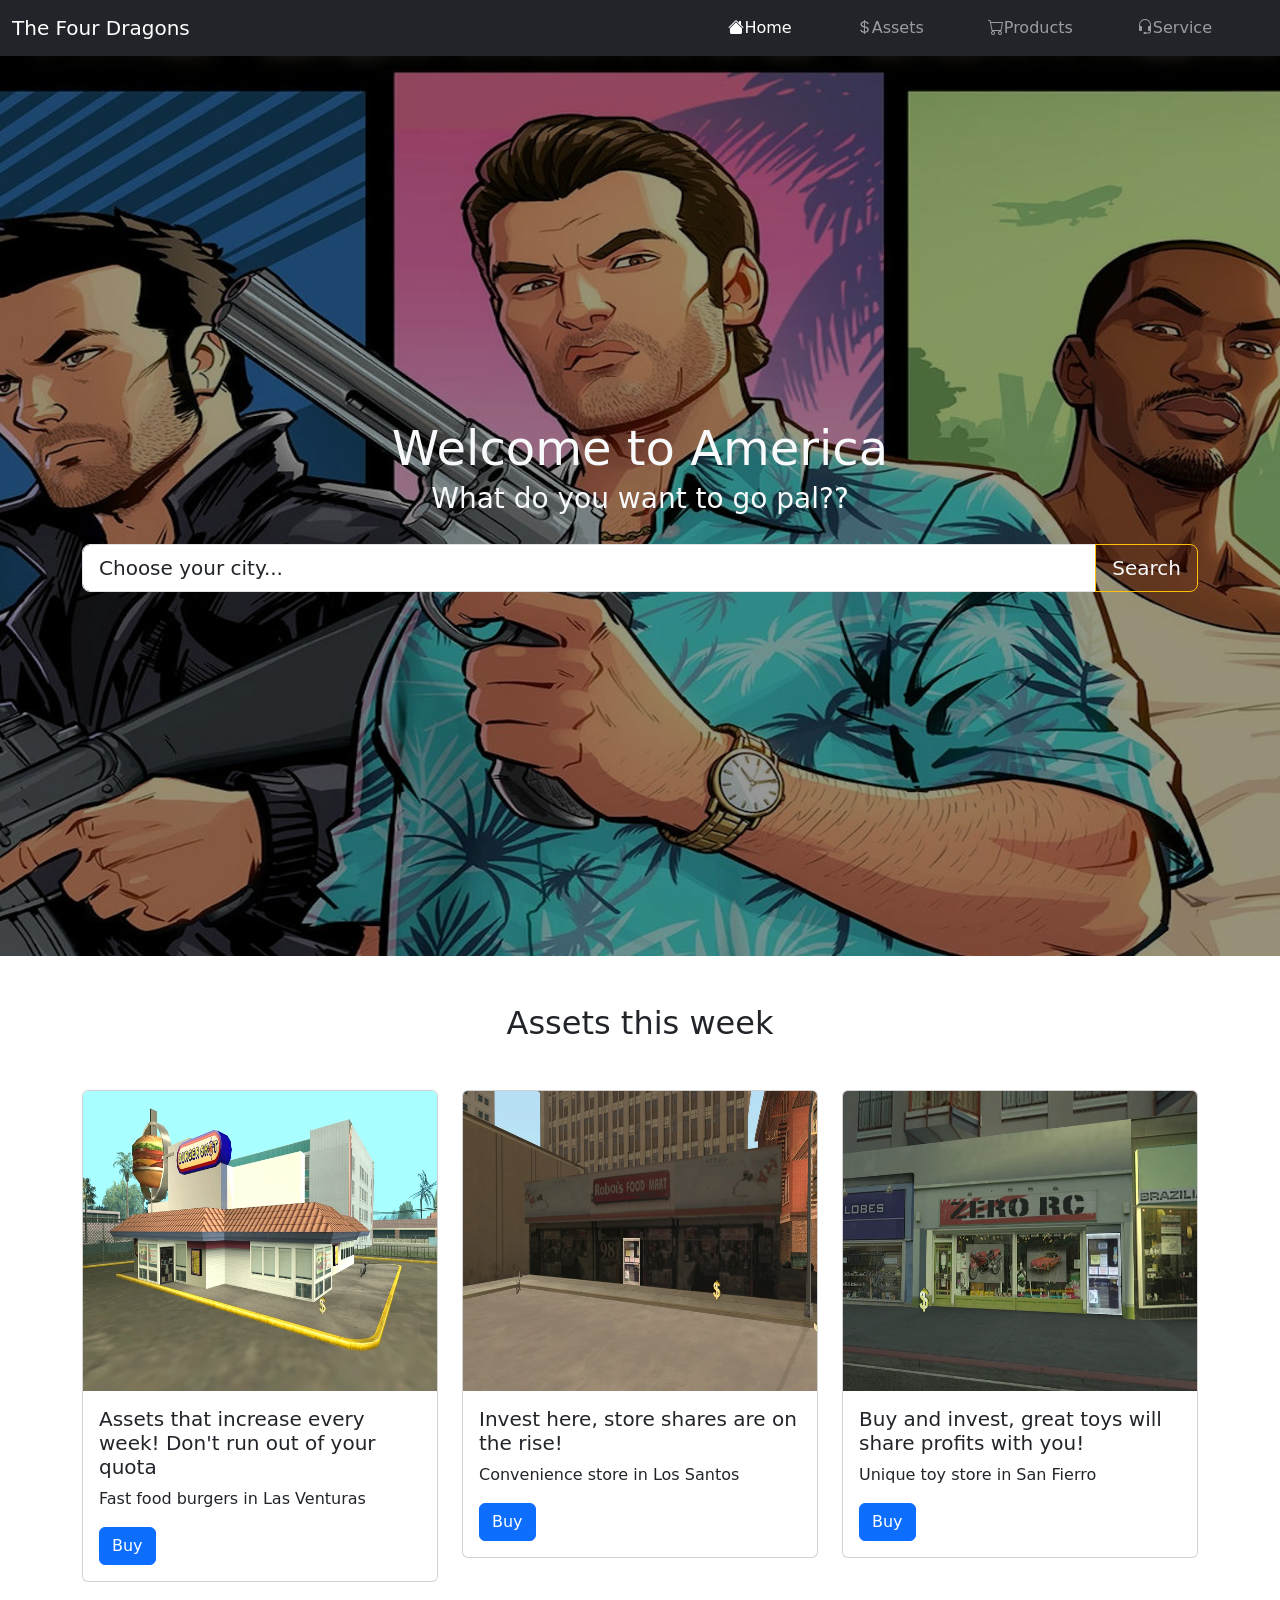
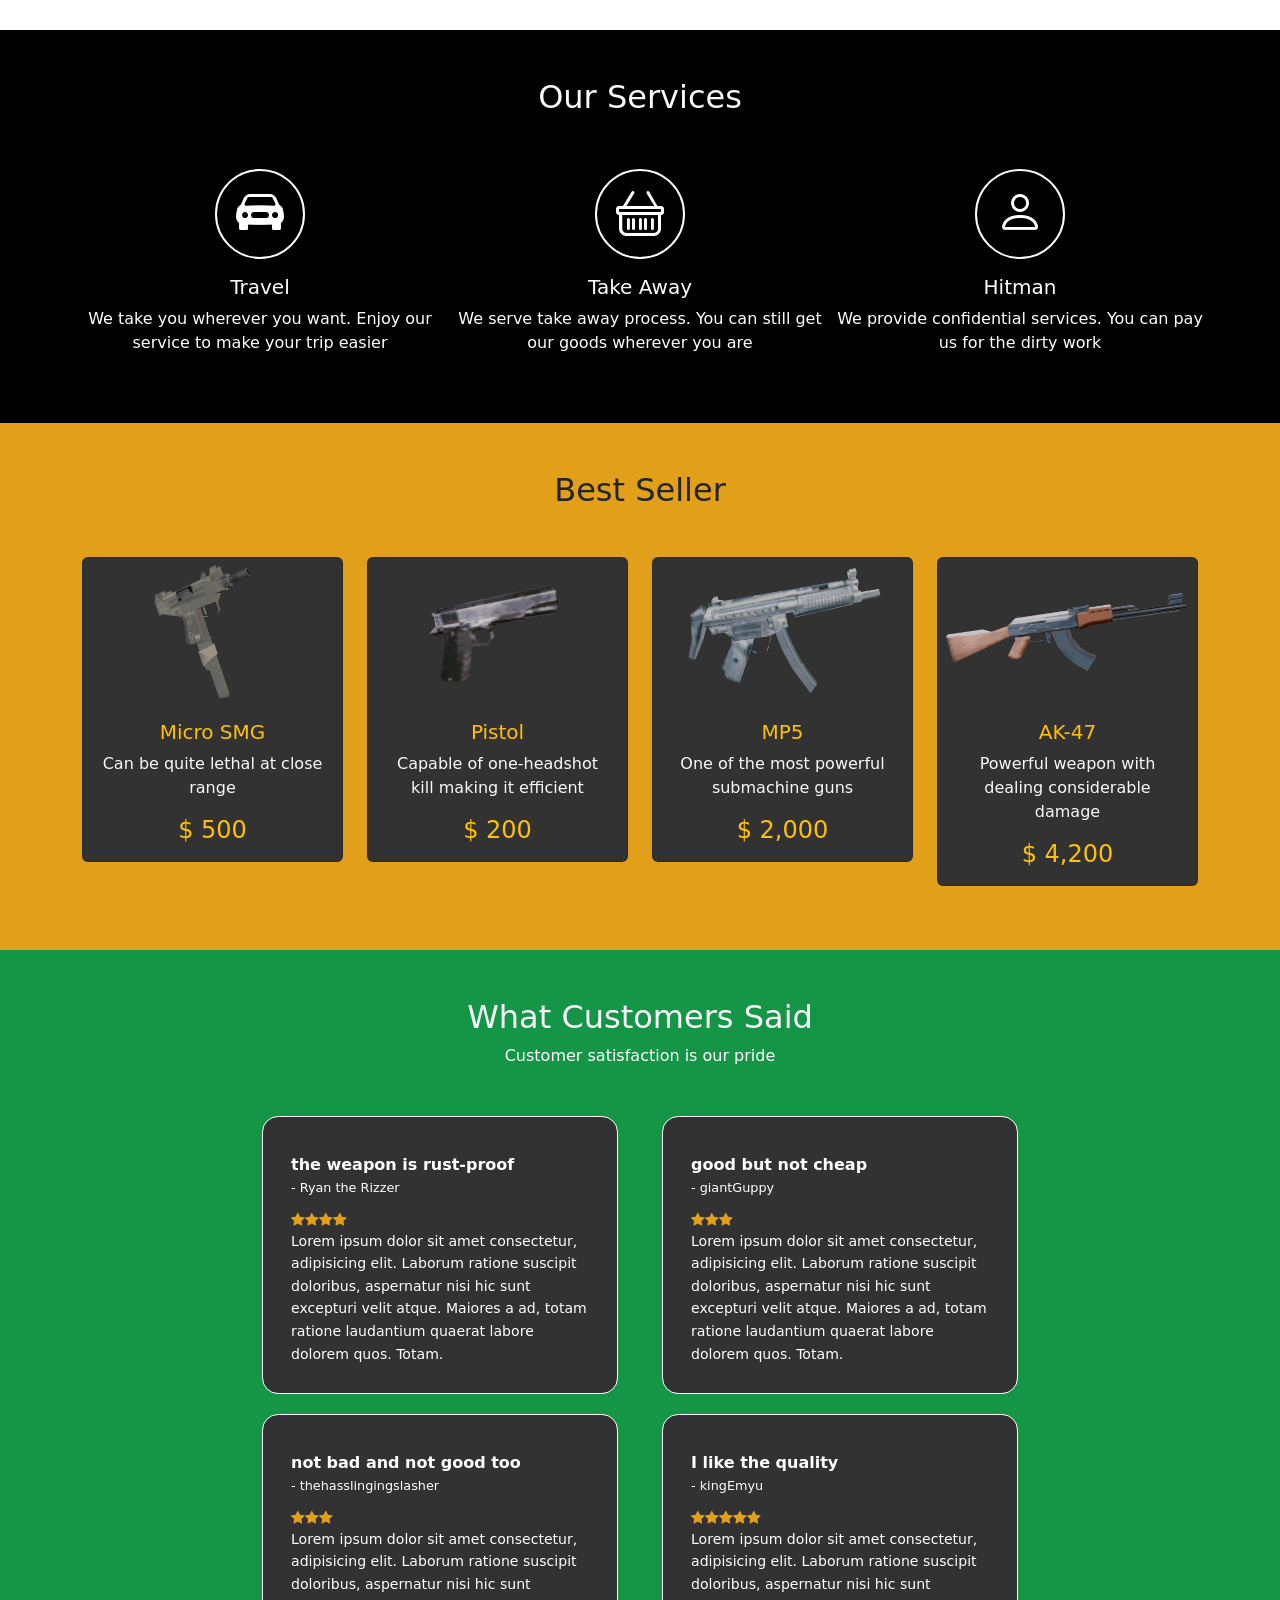
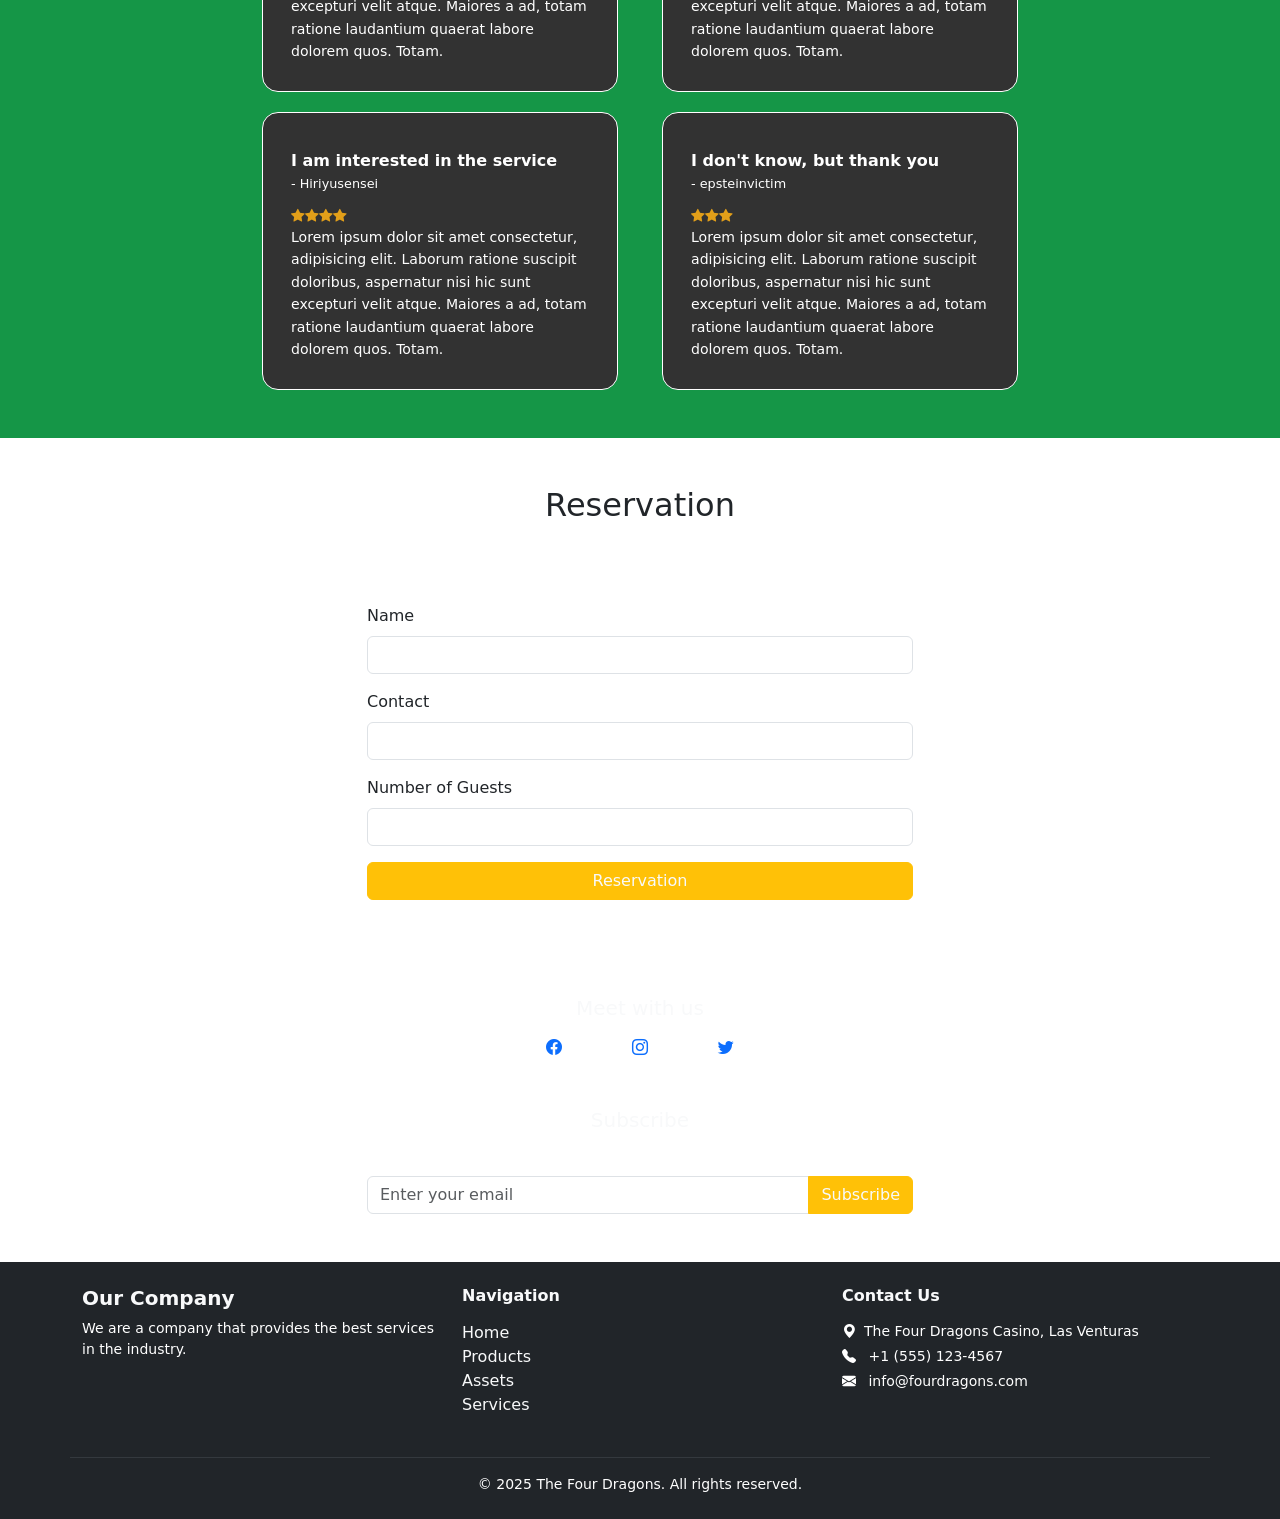
==== commit 43d00078: "Update index.html" ====
--- a/index.html
+++ b/index.html
@@ -3,7 +3,7 @@
     <head>
         <meta charset="UTF-8">
         <meta name="viewport" content="width=device-width, initial-scale=1.0">
-        <title>Grand Theft Auto</title>
+        <title>The Four Dragons</title>
         <link rel="stylesheet" href="bootstrap.min.css">
         <link rel="stylesheet" href="style.css">
         <link rel="stylesheet" href="https://cdn.jsdelivr.net/npm/bootstrap-icons@1.13.1/font/bootstrap-icons.min.css">
@@ -16,7 +16,7 @@
                     <span class="navbar-toggler-icon"></span>
                 </button>
                 <div class="collapse navbar-collapse" id="navbarNav">
-                    <a class="navbar-brand me-auto" href="#">Grand Theft Auto</a>
+                    <a class="navbar-brand me-auto" href="#">The Four Dragons</a>
                     <ul class="navbar-nav">
                         <li class="nav-item me-5">
                             <a class="nav-link active" aria-current="page" href="#home"><i class="bi bi-house-fill"></i>Home</a>
@@ -194,7 +194,7 @@
                     <h2 class="text-center text-light mb-2">What Customers Said</h2>
                     <p class="text-center mb-5 text-white">Customer satisfaction is our pride</p>
                     <div class="testimony row justify-content-center">
-                        <div class="col-sm-6 col-lg-4">
+                        <div class="col-sm-6 col-lg-4 ver-gap">
                             <div class="testimony-card">
                                 <div class="quote-icon"></div>
                                 <h5>the weapon is rust-proof</h5>
@@ -205,7 +205,7 @@
                                 <p>Lorem ipsum dolor sit amet consectetur, adipisicing elit. Laborum ratione suscipit doloribus, aspernatur nisi hic sunt excepturi velit atque. Maiores a ad, totam ratione laudantium quaerat labore dolorem quos. Totam.</p>
                             </div>
                         </div>
-                        <div class="col-sm-6 col-lg-4">
+                        <div class="col-sm-6 col-lg-4 ver-gap">
                             <div class="testimony-card">
                                 <div class="quote-icon"></div>
                                 <h5>good but not cheap</h5>
@@ -216,56 +216,56 @@
                                 <p>Lorem ipsum dolor sit amet consectetur, adipisicing elit. Laborum ratione suscipit doloribus, aspernatur nisi hic sunt excepturi velit atque. Maiores a ad, totam ratione laudantium quaerat labore dolorem quos. Totam.</p>
                             </div>
                         </div>
-                        <div class="col-sm-6 col-lg-4">
-                            <div class="testimony-card">
-                                <div class="quote-icon"></div>
-                                <h5>good but not cheap</h5>
-                                <div class="author">- giantGuppy</div>
+                        <div class="col-sm-6 col-lg-4 ver-gap">
+                            <div class="testimony-card">
+                                <div class="quote-icon"></div>
+                                <h5>not bad and not good too</h5>
+                                <div class="author">- thehasslingingslasher</div>
                                 <div class="stars">
                                     <i class="bi bi-star-fill"></i><i class="bi bi-star-fill"></i><i class="bi bi-star-fill"></i>
                                 </div>
                                 <p>Lorem ipsum dolor sit amet consectetur, adipisicing elit. Laborum ratione suscipit doloribus, aspernatur nisi hic sunt excepturi velit atque. Maiores a ad, totam ratione laudantium quaerat labore dolorem quos. Totam.</p>
                             </div>
                         </div>
-                        <div class="col-sm-6 col-lg-4">
-                            <div class="testimony-card">
-                                <div class="quote-icon"></div>
-                                <h5>good but not cheap</h5>
-                                <div class="author">- giantGuppy</div>
+                        <div class="col-sm-6 col-lg-4 ver-gap">
+                            <div class="testimony-card">
+                                <div class="quote-icon"></div>
+                                <h5>I like the quality</h5>
+                                <div class="author">- kingEmyu</div>
+                                <div class="stars">
+                                    <i class="bi bi-star-fill"></i><i class="bi bi-star-fill"></i><i class="bi bi-star-fill"></i><i class="bi bi-star-fill"></i><i class="bi bi-star-fill"></i>
+                                </div>
+                                <p>Lorem ipsum dolor sit amet consectetur, adipisicing elit. Laborum ratione suscipit doloribus, aspernatur nisi hic sunt excepturi velit atque. Maiores a ad, totam ratione laudantium quaerat labore dolorem quos. Totam.</p>
+                            </div>
+                        </div>
+                        <div class="col-sm-6 col-lg-4 ver-gap">
+                            <div class="testimony-card">
+                                <div class="quote-icon"></div>
+                                <h5>I am interested in the service</h5>
+                                <div class="author">- Hiriyusensei</div>
+                                <div class="stars">
+                                    <i class="bi bi-star-fill"></i><i class="bi bi-star-fill"></i><i class="bi bi-star-fill"></i><i class="bi bi-star-fill"></i>
+                                </div>
+                                <p>Lorem ipsum dolor sit amet consectetur, adipisicing elit. Laborum ratione suscipit doloribus, aspernatur nisi hic sunt excepturi velit atque. Maiores a ad, totam ratione laudantium quaerat labore dolorem quos. Totam.</p>
+                            </div>
+                        </div>
+                        <div class="col-sm-6 col-lg-4 ver-gap">
+                            <div class="testimony-card">
+                                <div class="quote-icon"></div>
+                                <h5>I don't know, but thank you</h5>
+                                <div class="author">- epsteinvictim</div>
                                 <div class="stars">
                                     <i class="bi bi-star-fill"></i><i class="bi bi-star-fill"></i><i class="bi bi-star-fill"></i>
                                 </div>
                                 <p>Lorem ipsum dolor sit amet consectetur, adipisicing elit. Laborum ratione suscipit doloribus, aspernatur nisi hic sunt excepturi velit atque. Maiores a ad, totam ratione laudantium quaerat labore dolorem quos. Totam.</p>
                             </div>
                         </div>
-                        <div class="col-sm-6 col-lg-4">
-                            <div class="testimony-card">
-                                <div class="quote-icon"></div>
-                                <h5>good but not cheap</h5>
-                                <div class="author">- giantGuppy</div>
-                                <div class="stars">
-                                    <i class="bi bi-star-fill"></i><i class="bi bi-star-fill"></i><i class="bi bi-star-fill"></i>
-                                </div>
-                                <p>Lorem ipsum dolor sit amet consectetur, adipisicing elit. Laborum ratione suscipit doloribus, aspernatur nisi hic sunt excepturi velit atque. Maiores a ad, totam ratione laudantium quaerat labore dolorem quos. Totam.</p>
-                            </div>
-                        </div>
-                        <div class="col-sm-6 col-lg-4">
-                            <div class="testimony-card">
-                                <div class="quote-icon"></div>
-                                <h5>good but not cheap</h5>
-                                <div class="author">- giantGuppy</div>
-                                <div class="stars">
-                                    <i class="bi bi-star-fill"></i><i class="bi bi-star-fill"></i><i class="bi bi-star-fill"></i>
-                                </div>
-                                <p>Lorem ipsum dolor sit amet consectetur, adipisicing elit. Laborum ratione suscipit doloribus, aspernatur nisi hic sunt excepturi velit atque. Maiores a ad, totam ratione laudantium quaerat labore dolorem quos. Totam.</p>
-                            </div>
-                        </div>
                     </div>
                 </div>
             </div>
         </section>
         <section id="reservasi">
-            <div class="container-fluid py-5">
+            <div class="reservation container-fluid py-5">
                 <div class="container">
                     <h2 class="text-center mb-2">Reservation</h2>
                     <p class="text-center text-muted mb-5">Book your reservation now and get special offers</p>
@@ -331,25 +331,24 @@
                     <div class="col-md-4 mb-3 mb-md-0">
                         <h6 class="fw-bold mb-3">Navigation</h6>
                         <ul class="list-unstyled">
-                            <li><a class="nav-link" href="#home"><i class="bi bi-house-fill"></i>Home</a></li>
-                            <li><a class="nav-link" href="#product"><i class="bi bi-cart"></i>Products</a></li>
-                            <li><a class="nav-link" href="#assets"><i class="bi bi-currency-dollar"></i>Assets</a></li>
-                            <li><a class="nav-link" href="#service"><i class="bi bi-gear"></i>Services</a></li>
+                            <li><a class="nav-link" href="#home">Home</a></li>
+                            <li><a class="nav-link" href="#product">Products</a></li>
+                            <li><a class="nav-link" href="#assets">Assets</a></li>
+                            <li><a class="nav-link" href="#service">Services</a></li>
                         </ul>
                     </div>
                     <div class="col-md-4">
                         <h6 class="fw-bold mb-3">Contact Us</h6>
                         <ul class="list-unstyled text-muted small">
-                            <li class="mb-1"><i class="bi bi-geo-alt-fill me-2"></i> Jl. Raya Kebon Jeruk No. 123, Jakarta</li>
-                            <li class="mb-1"><i class="bi bi-telephone-fill me-2"></i> +62 21 12345678</li>
-                            <li><i class="bi bi-envelope-fill me-2"></i> info@ourcompany.com</li>
+                            <li class="mb-1"><i class="bi bi-geo-alt-fill me-2"></i>The Four Dragons Casino, Las Venturas</li>
+                            <li class="mb-1"><i class="bi bi-telephone-fill me-2"></i> +1 (555) 123-4567</li>
+                            <li><i class="bi bi-envelope-fill me-2"></i> info@fourdragons.com</li>
                         </ul>
                 </div>
                 <hr class="border-secondary mt-4 mb-3">
-                <p class="text-center text-muted small mb-0">© 2025 Our Company. All rights reserved.</p>
+                <p class="text-center text-muted small mb-0">© 2025 The Four Dragons. All rights reserved.</p>
             </div>
         </footer>
         <script src="js/bootstrap.bundle.min.js"></script>
     </body>
 </html>
-
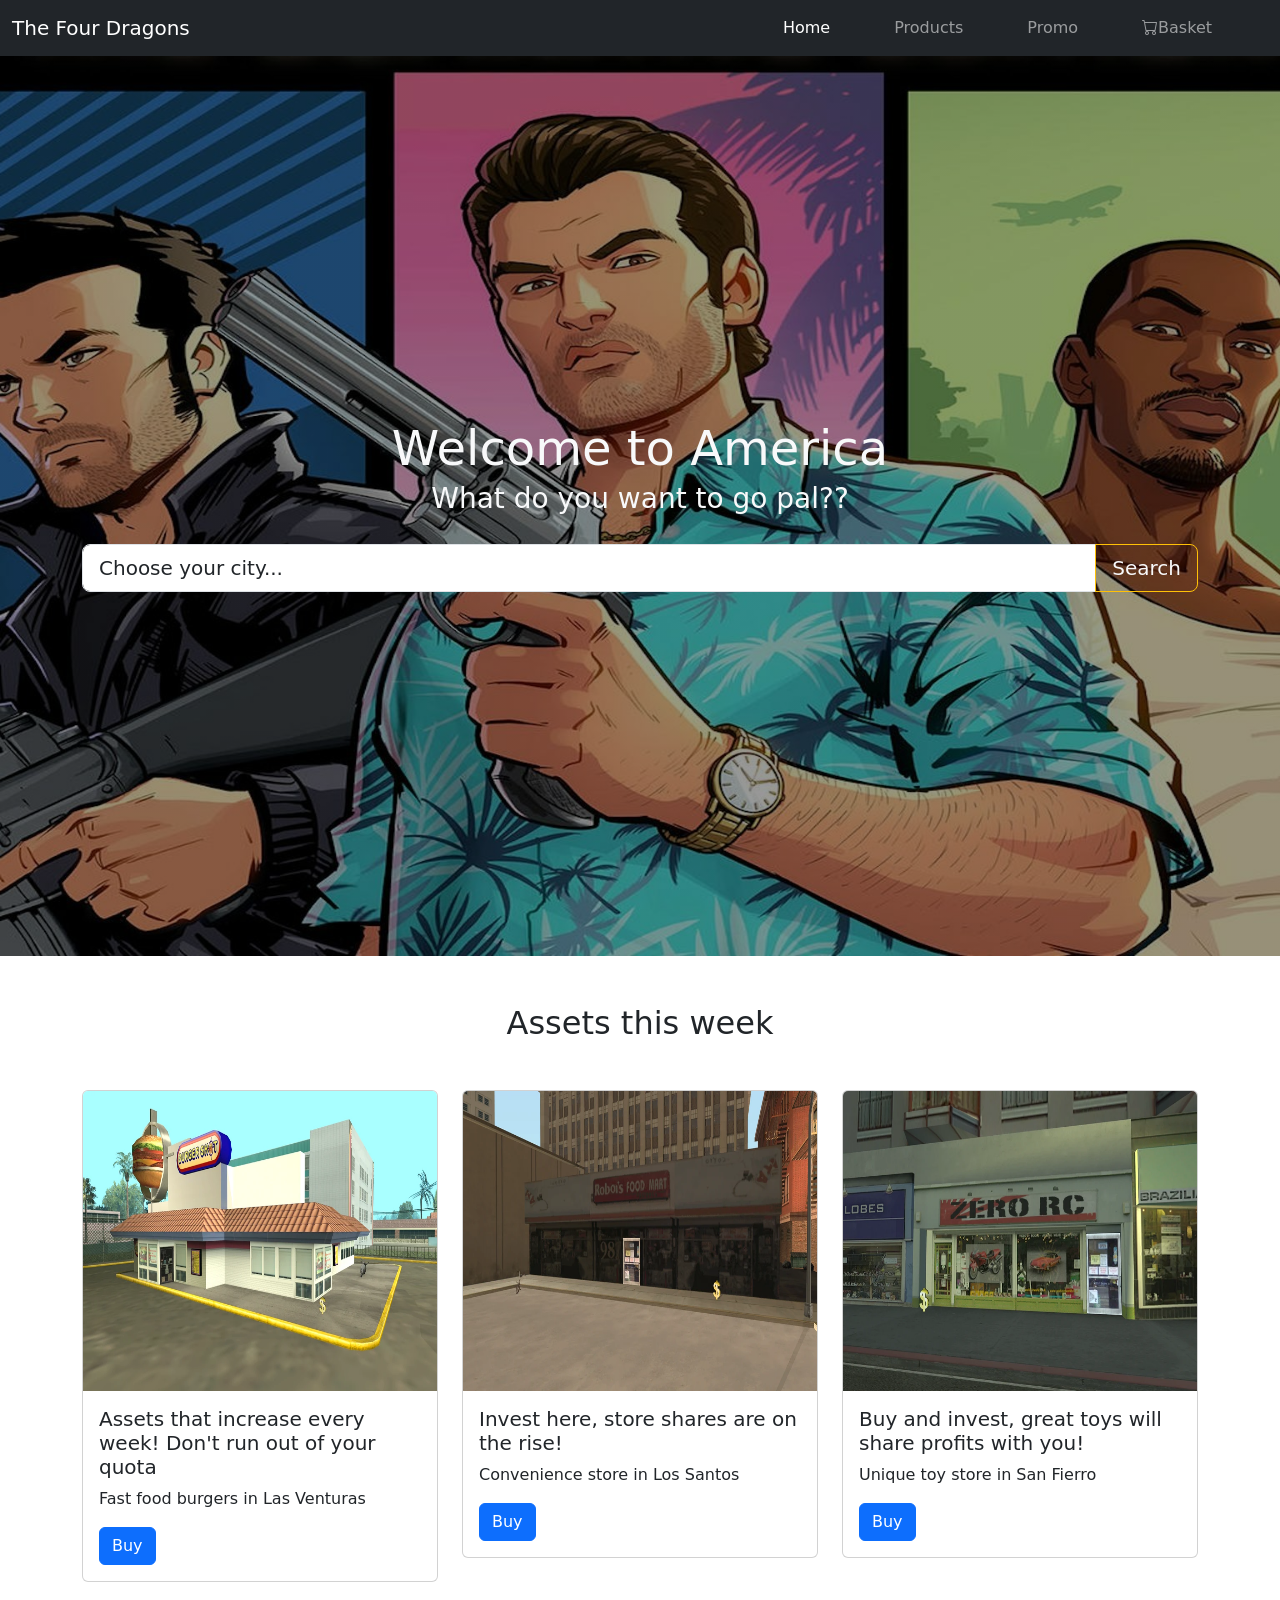
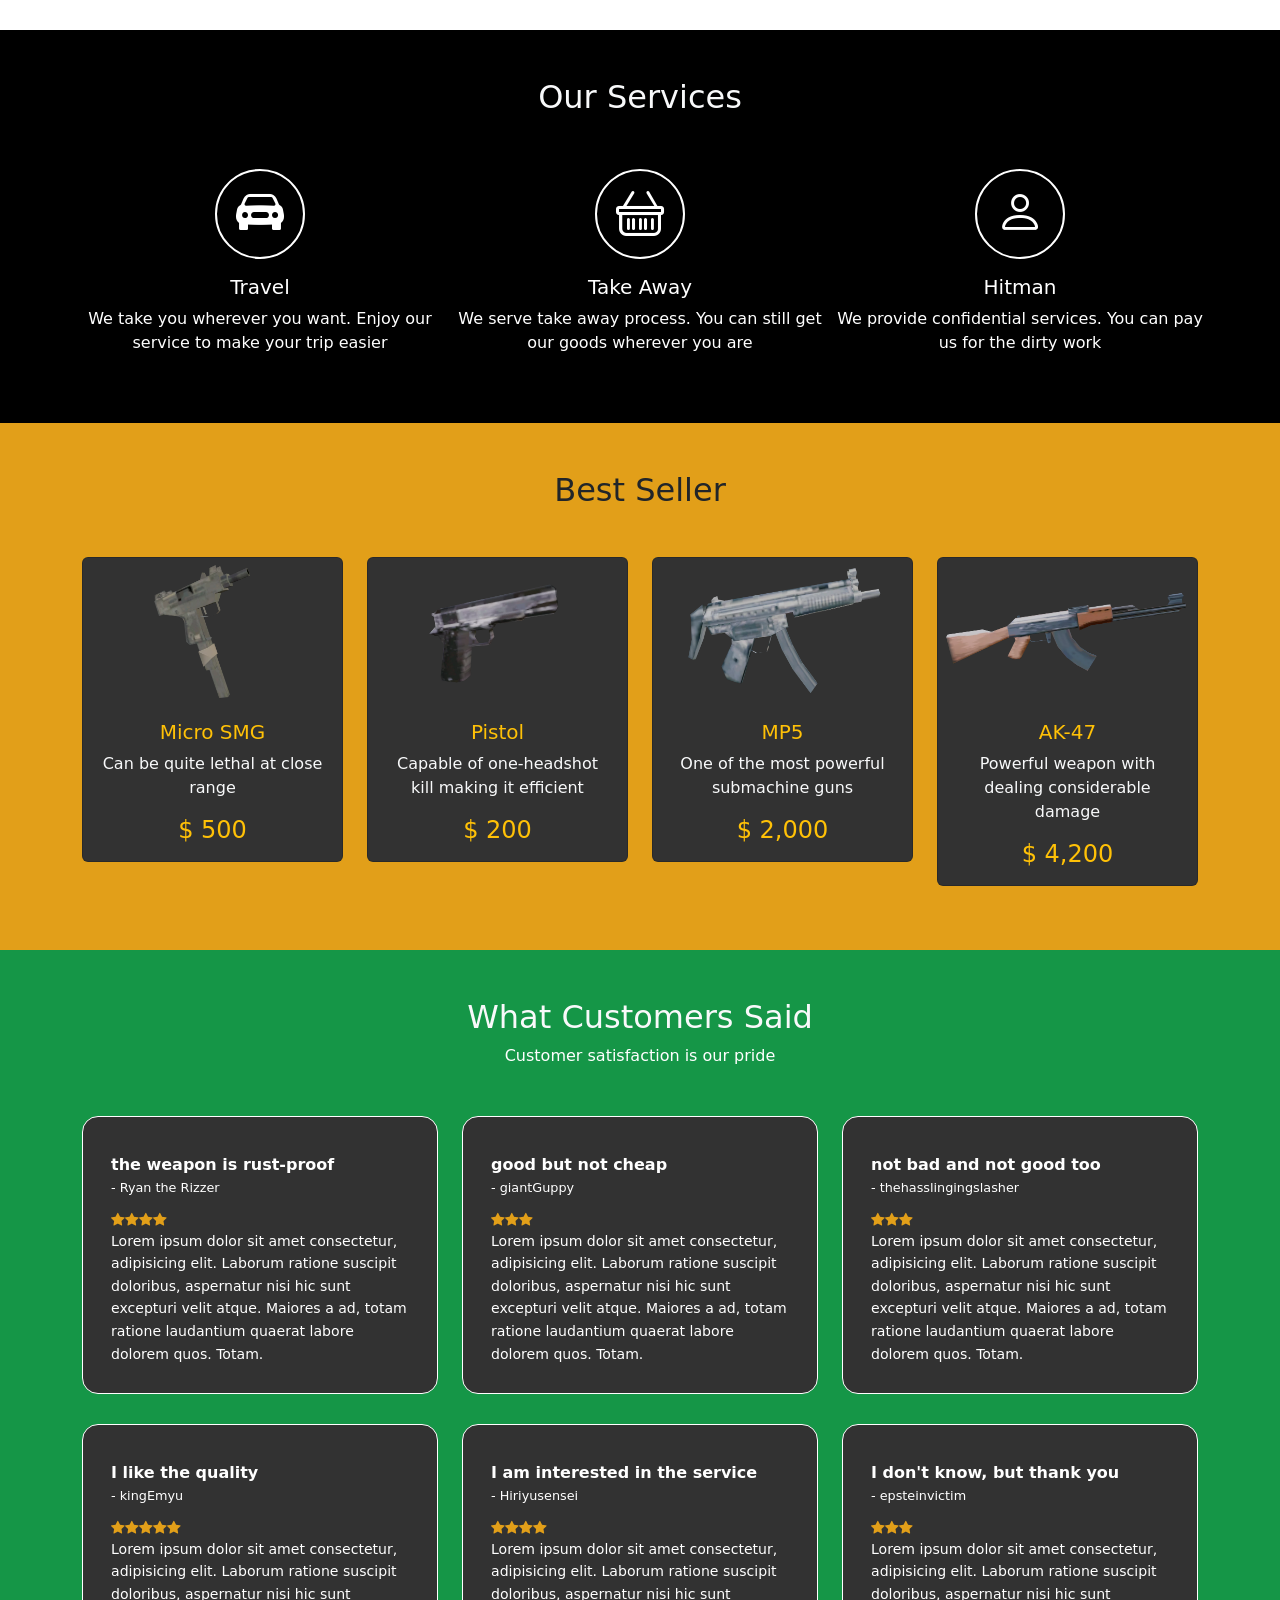
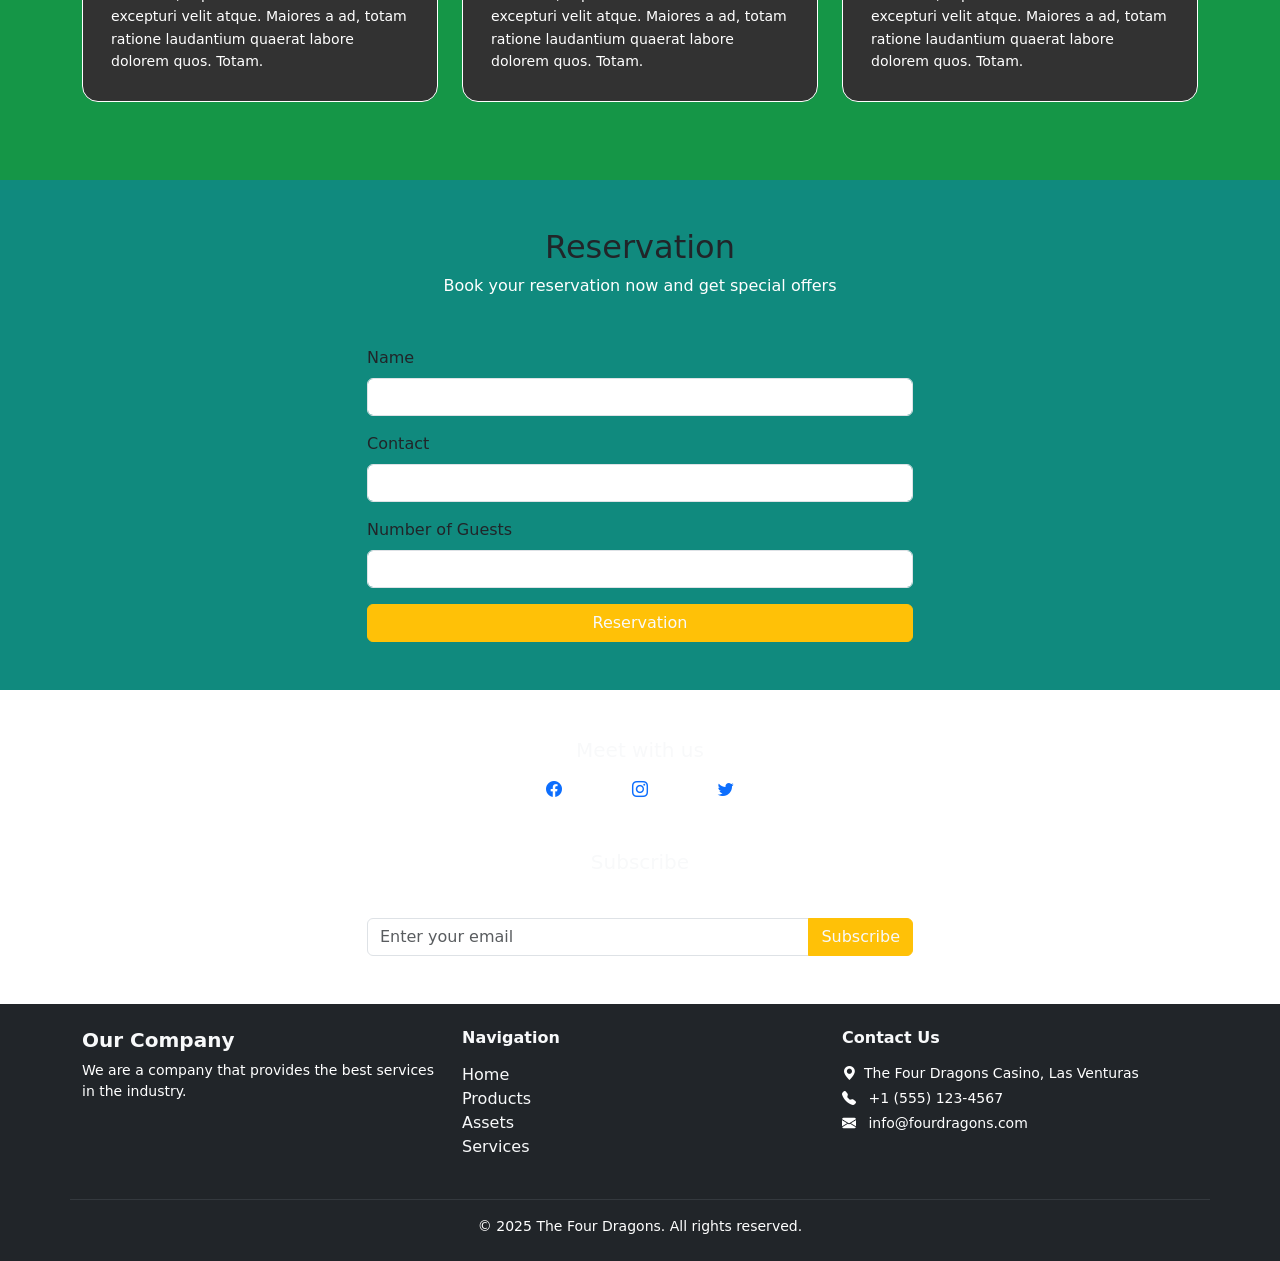
==== commit f1120d6e: "Update index.html" ====
--- a/index.html
+++ b/index.html
@@ -19,17 +19,16 @@
                     <a class="navbar-brand me-auto" href="#">The Four Dragons</a>
                     <ul class="navbar-nav">
                         <li class="nav-item me-5">
-                            <a class="nav-link active" aria-current="page" href="#home"><i class="bi bi-house-fill"></i>Home</a>
+                            <a class="nav-link active" aria-current="page" href="#home"></i>Home</a>
                         </li>
                         <li class="nav-item me-5">
-                            <a class="nav-link" href="#assets"><i class="bi bi-currency-dollar"></i>Assets</a>
+                            <a class="nav-link" href="produk.html">Products</a>
                         </li>
                         <li class="nav-item me-5">
-                            
-                            <a class="nav-link" href="#product"><i class="bi bi-cart"></i>Products</a>
+                            <a class="nav-link" href="promo.html">Promo</a>
                         </li>
                         <li class="nav-item me-5">
-                            <a class="nav-link" href="#service"><i class="bi bi-headset"></i>Service</a>
+                            <a class="nav-link" href="keranjang.html"><i class="bi bi-cart"></i>Basket</a>
                         </li>
                     </ul>
                 </div>
--- a/style.css
+++ b/style.css
@@ -68,7 +68,6 @@
 
 /*REVIEW SECTION*/
 
-
 .testimony{
     background-color: #159647;
 }
@@ -124,11 +123,21 @@
 }
 
 .testimony .row{
-    gap: 20px;
     padding: 0px;
 }
 
+.ver-gap{
+    margin-bottom: 30px;
+}
+
+/*RESERVATION SECTION*/
+
+.reservation{
+    background-color: #108a7e;
+}
+
 /*SUBSCRIBE SECTION*/
+
 .footer{
     background:linear-gradient(rgba(0, 0, 0, 0.700), rgba(0, 0, 0, 0.700)),url('assets/2c7cf1-L10.webp');
     background-size: cover;
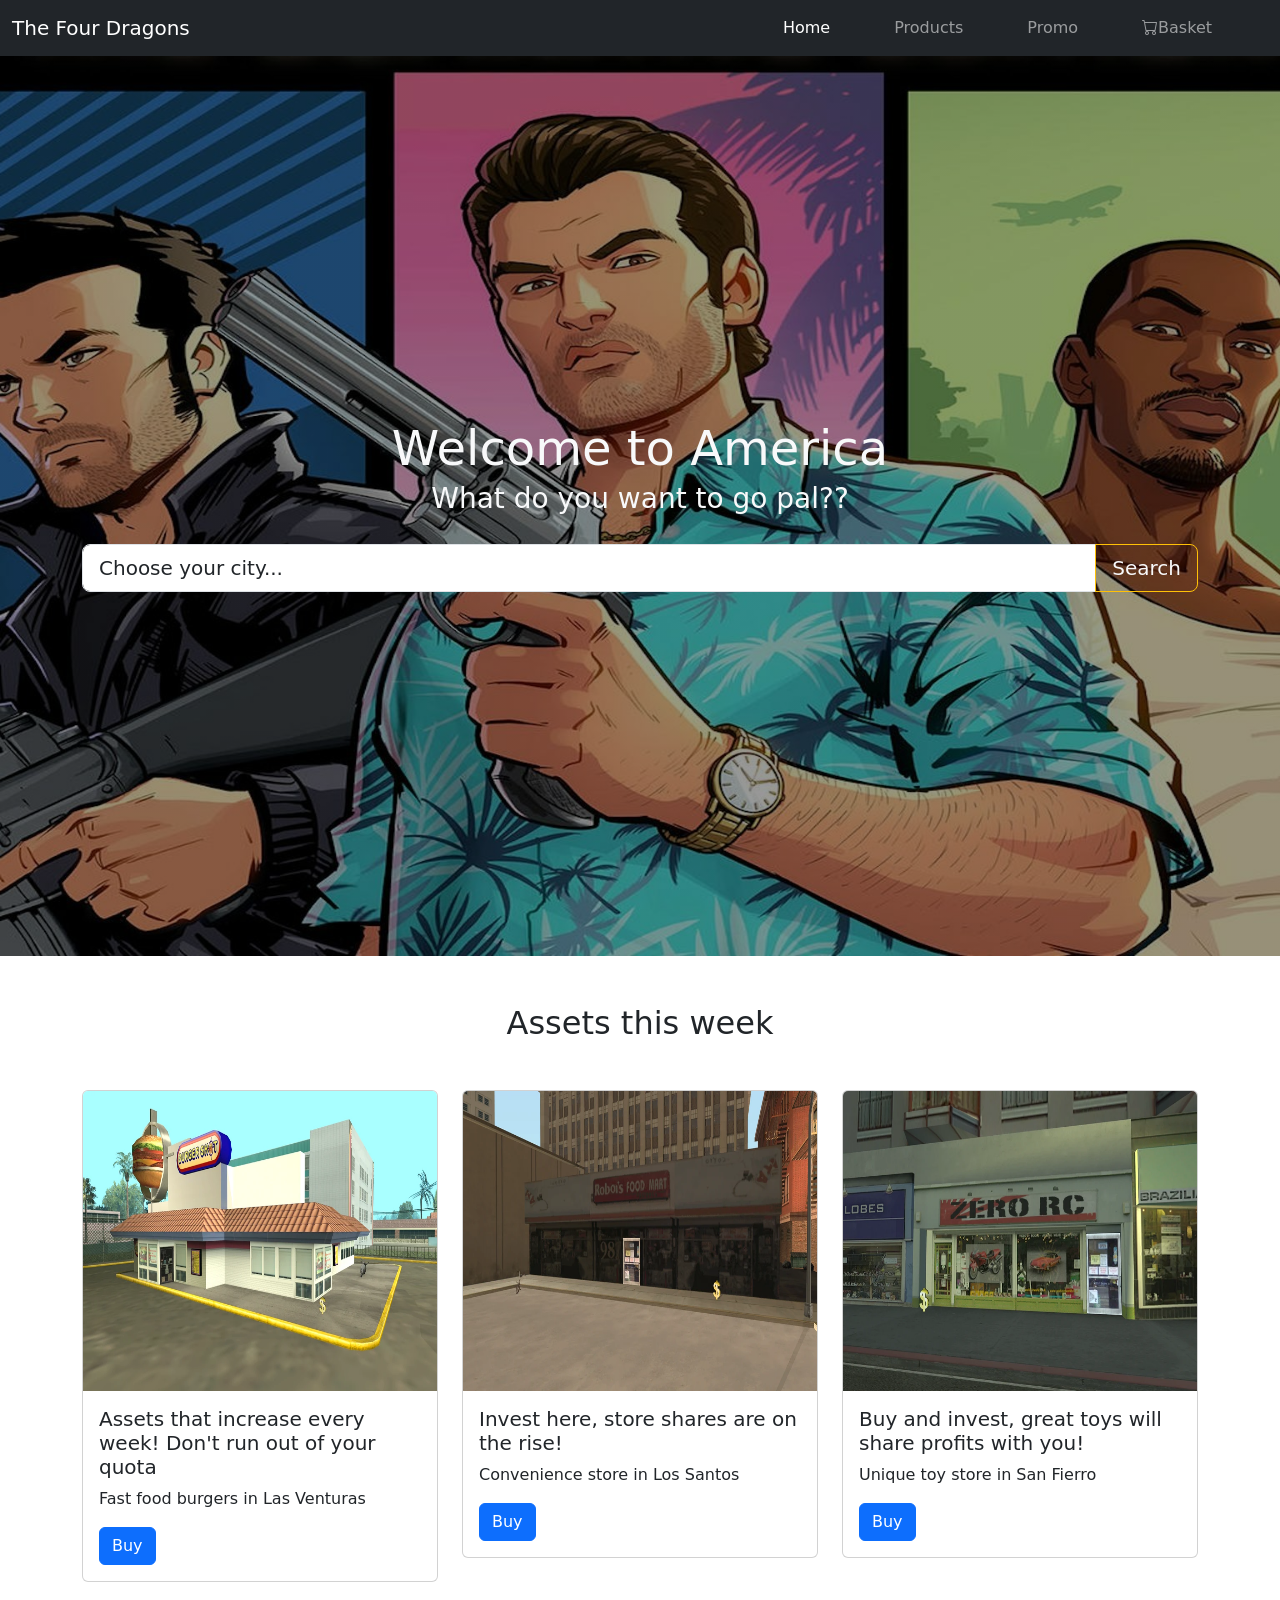
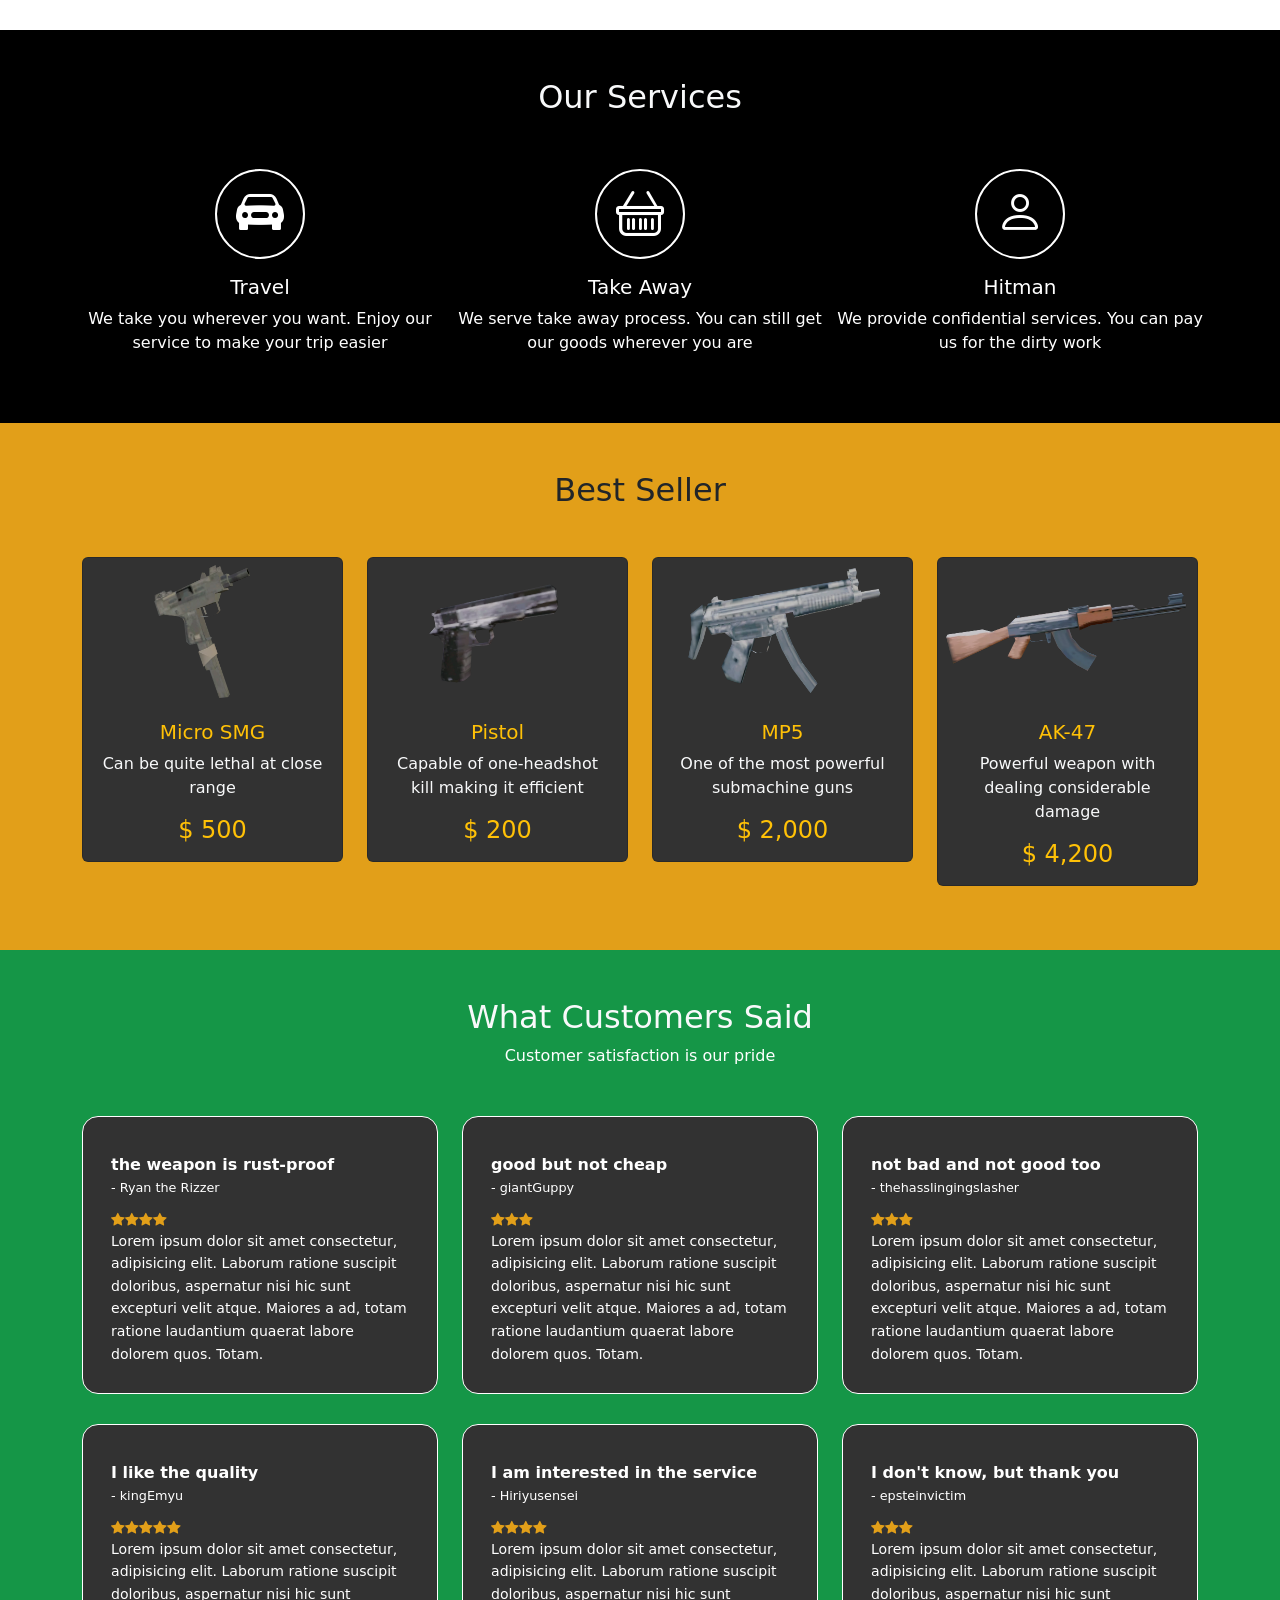
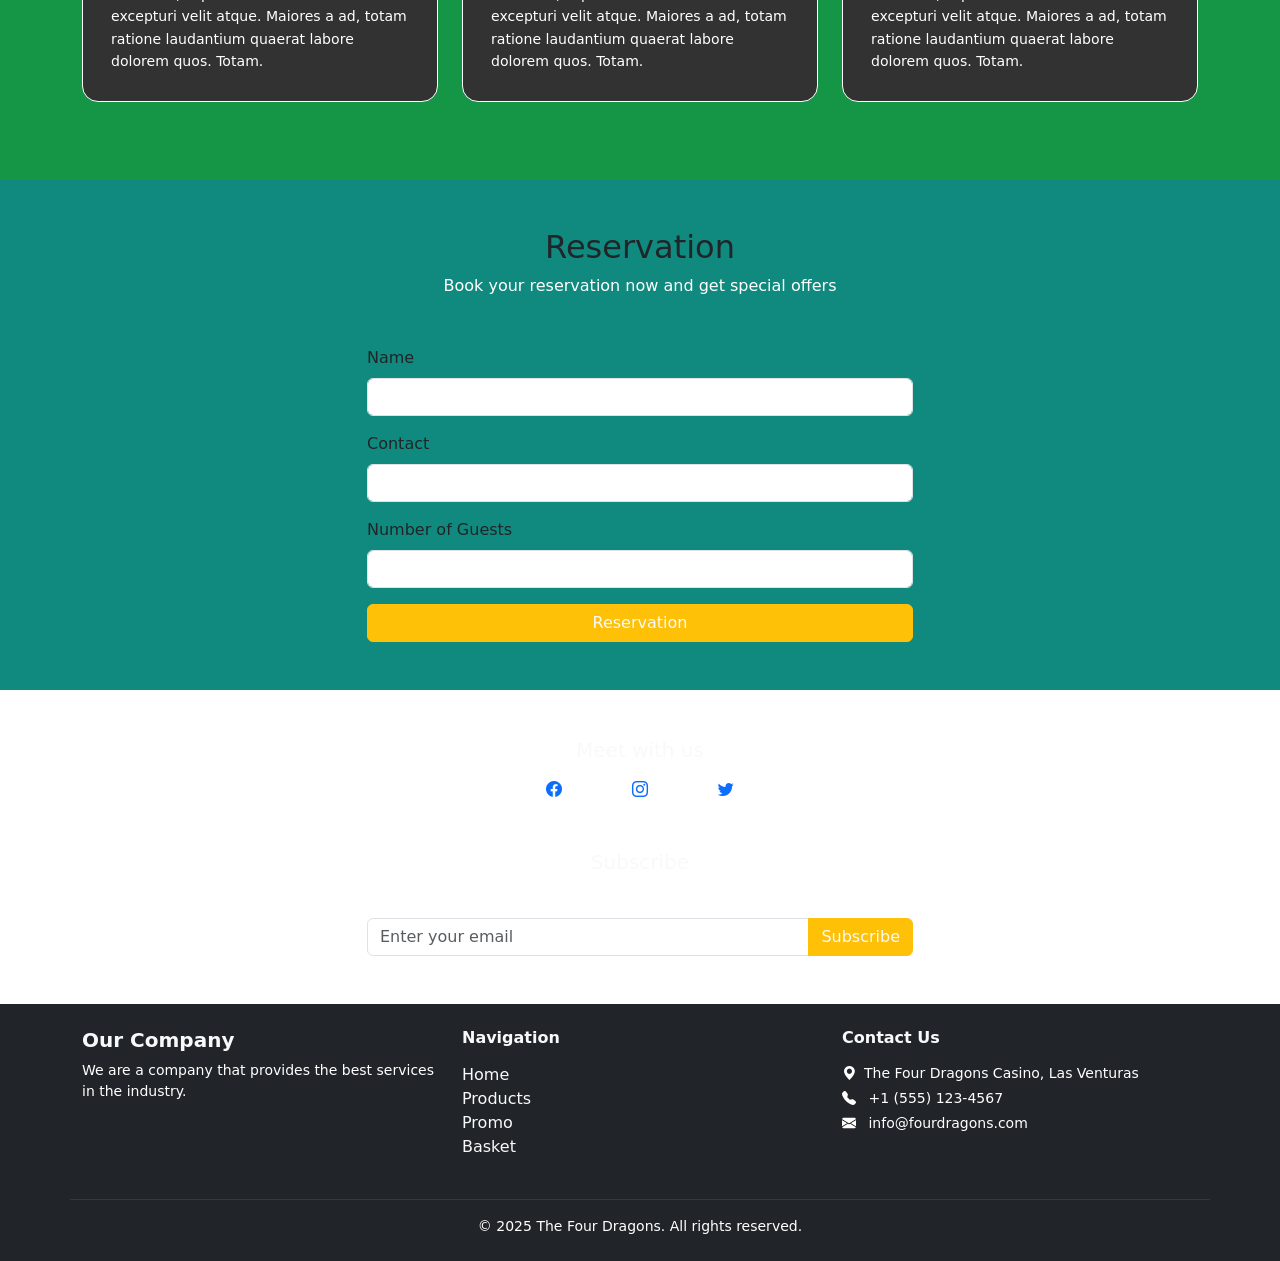
==== commit e1584646: "Update index.html" ====
--- a/index.html
+++ b/index.html
@@ -19,7 +19,7 @@
                     <a class="navbar-brand me-auto" href="#">The Four Dragons</a>
                     <ul class="navbar-nav">
                         <li class="nav-item me-5">
-                            <a class="nav-link active" aria-current="page" href="#home"></i>Home</a>
+                            <a class="nav-link active" aria-current="page" href="#"></i>Home</a>
                         </li>
                         <li class="nav-item me-5">
                             <a class="nav-link" href="produk.html">Products</a>
@@ -296,7 +296,7 @@
             <div class="container-fluid py-5 footer">
                 <div class="container">
                     <h5 class="text-center text-light mb-3">Meet with us</h5>
-                    <div class="d-flex justify-content-center mb-5" style="gap: 70px">
+                    <div class="d-flex justify-content-center mb-5" style="gap: 70px;">
                         <a href="#" target="_blank" class="social-icon">
                             <i class="bi bi-facebook"></i>
                         </a>
@@ -330,10 +330,10 @@
                     <div class="col-md-4 mb-3 mb-md-0">
                         <h6 class="fw-bold mb-3">Navigation</h6>
                         <ul class="list-unstyled">
-                            <li><a class="nav-link" href="#home">Home</a></li>
-                            <li><a class="nav-link" href="#product">Products</a></li>
-                            <li><a class="nav-link" href="#assets">Assets</a></li>
-                            <li><a class="nav-link" href="#service">Services</a></li>
+                            <li><a class="nav-link" href="index.html">Home</a></li>
+                            <li><a class="nav-link" href="produk.html">Products</a></li>
+                            <li><a class="nav-link" href="promo.html">Promo</a></li>
+                            <li><a class="nav-link" href="keranjang.html">Basket</a></li>
                         </ul>
                     </div>
                     <div class="col-md-4">
--- a/style.css
+++ b/style.css
@@ -156,7 +156,70 @@
     transition: 0.3s;
 }
 
-/*UNIVERSAL*/
+/*UNIVERSAL FOR INDEX*/
 .text-muted{
     color: #ffffff !important;
 }
+
+/*PRODUCT*/
+.produk-banner, .promo-banner {
+    height: 50vh;
+    background: linear-gradient(rgba(0,0,0,0.7), rgba(0,0,0,0.7)), url('assets/pa6hpdcnsvf01.webp');
+    background-size: cover;
+    background-position: center;
+}
+
+/*PROMO*/
+.promo-section{
+    animation: fadeSlideIn 0.4s ease both;
+}
+
+@keyframes fadeSlideIn {
+    from {
+        opacity: 0;
+        transform: translateY(20px);
+    }
+    to {
+        opacity: 1;
+        transform: translateY(0);
+    }
+}
+
+.promo-section .hovered-card {
+    opacity: 0;
+    animation: fadeSlideIn 0.4s ease forwards;
+}
+.promo-section .hovered-card:nth-child(1) {
+    animation-delay: 0.05s;
+}
+.promo-section .hovered-card:nth-child(2) {
+    animation-delay: 0.1s;
+}
+.promo-section .hovered-card:nth-child(3) {
+    animation-delay: 0.15s;
+}
+.promo-section .hovered-card:nth-child(4) {
+    animation-delay: 0.2s;
+}
+.promo-section .hovered-card:nth-child(5) {
+    animation-delay: 0.25s;
+}
+.promo-section .hovered-card:nth-child(5) {
+    animation-delay: 0.3s;
+}
+.promo-section .hovered-card:nth-child(5) {
+    animation-delay: 0.35s;
+}
+.promo-section .hovered-card:nth-child(5) {
+    animation-delay: 0.4s;
+}
+
+.filter-btn {
+    transition: background-color 0.25s ease, color 0.25s ease, transform 0.15s ease, box-shadow 0.25s ease;
+}
+.filter-btn:active{
+    transform: scale(0.95);
+}
+.filter-btn.active {
+    box-shadow: 0 4px 14px rgba(255, 193, 7, 0.45);
+}
